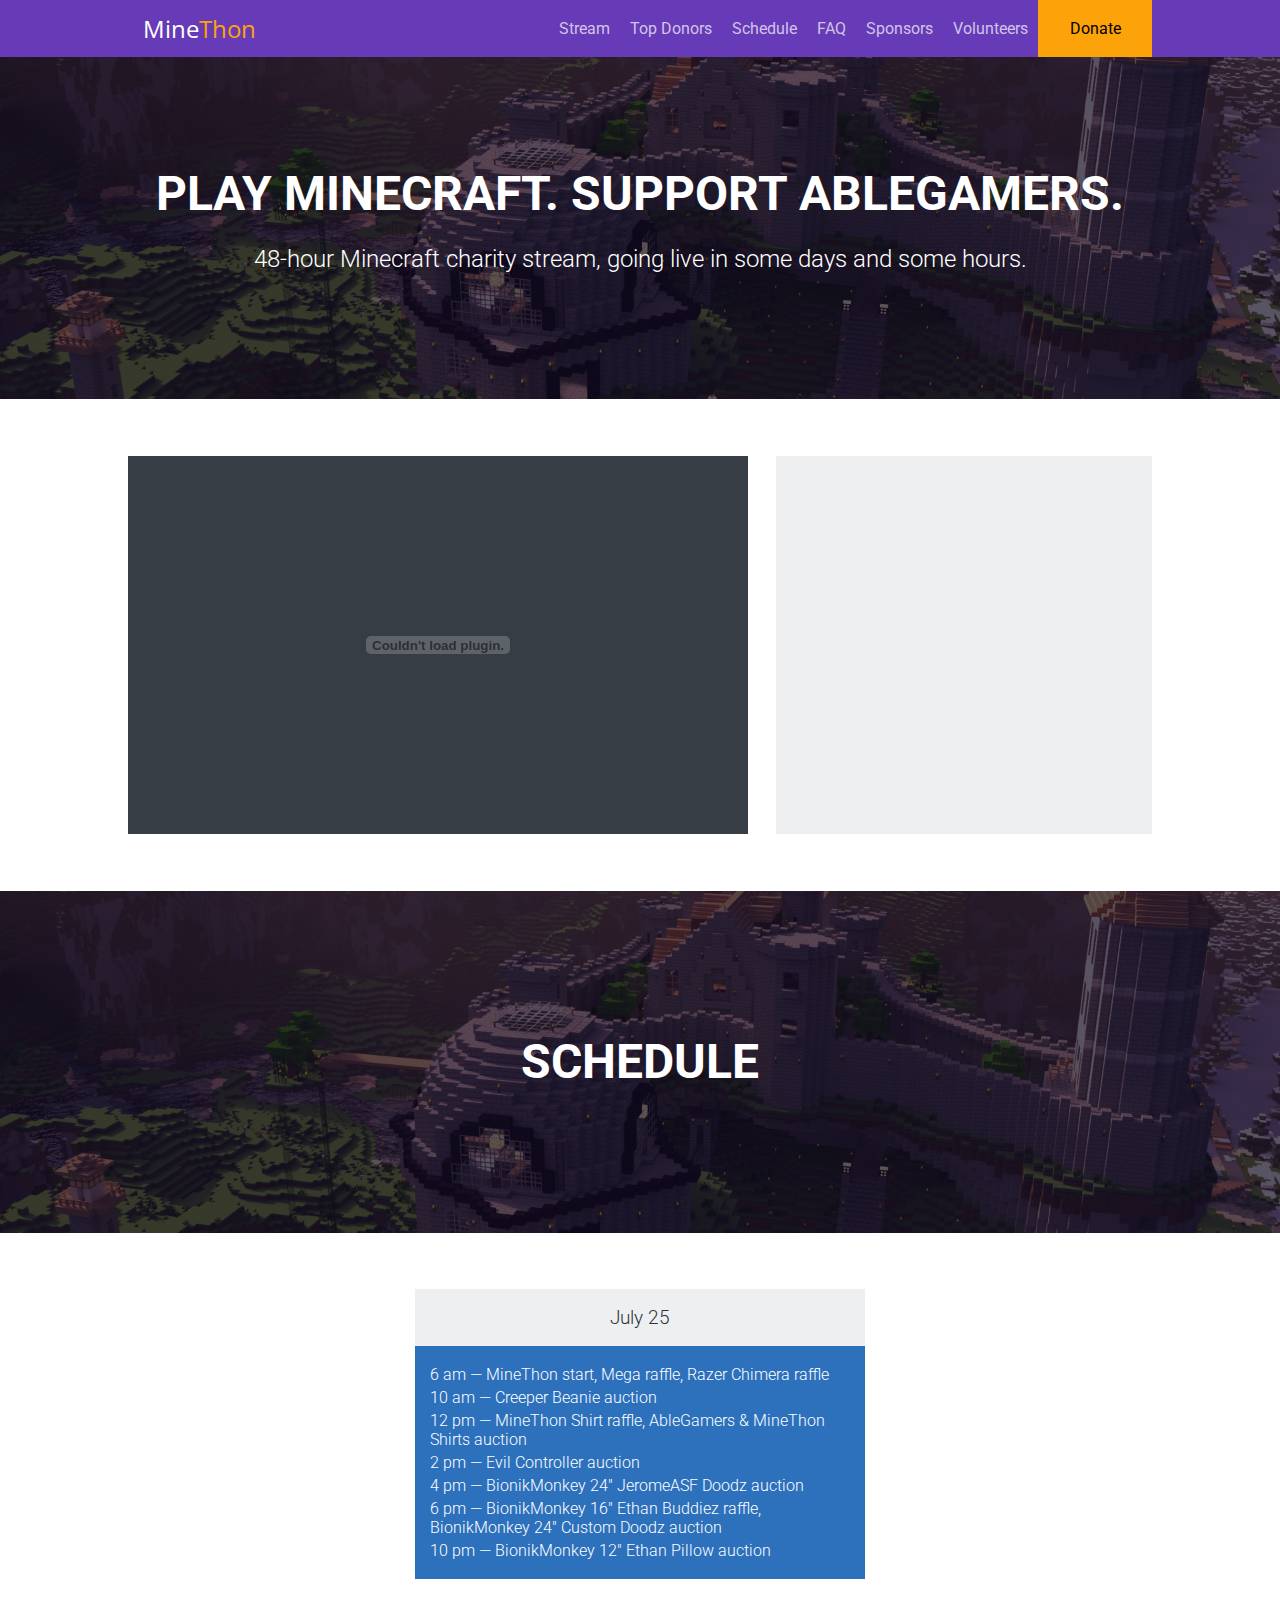
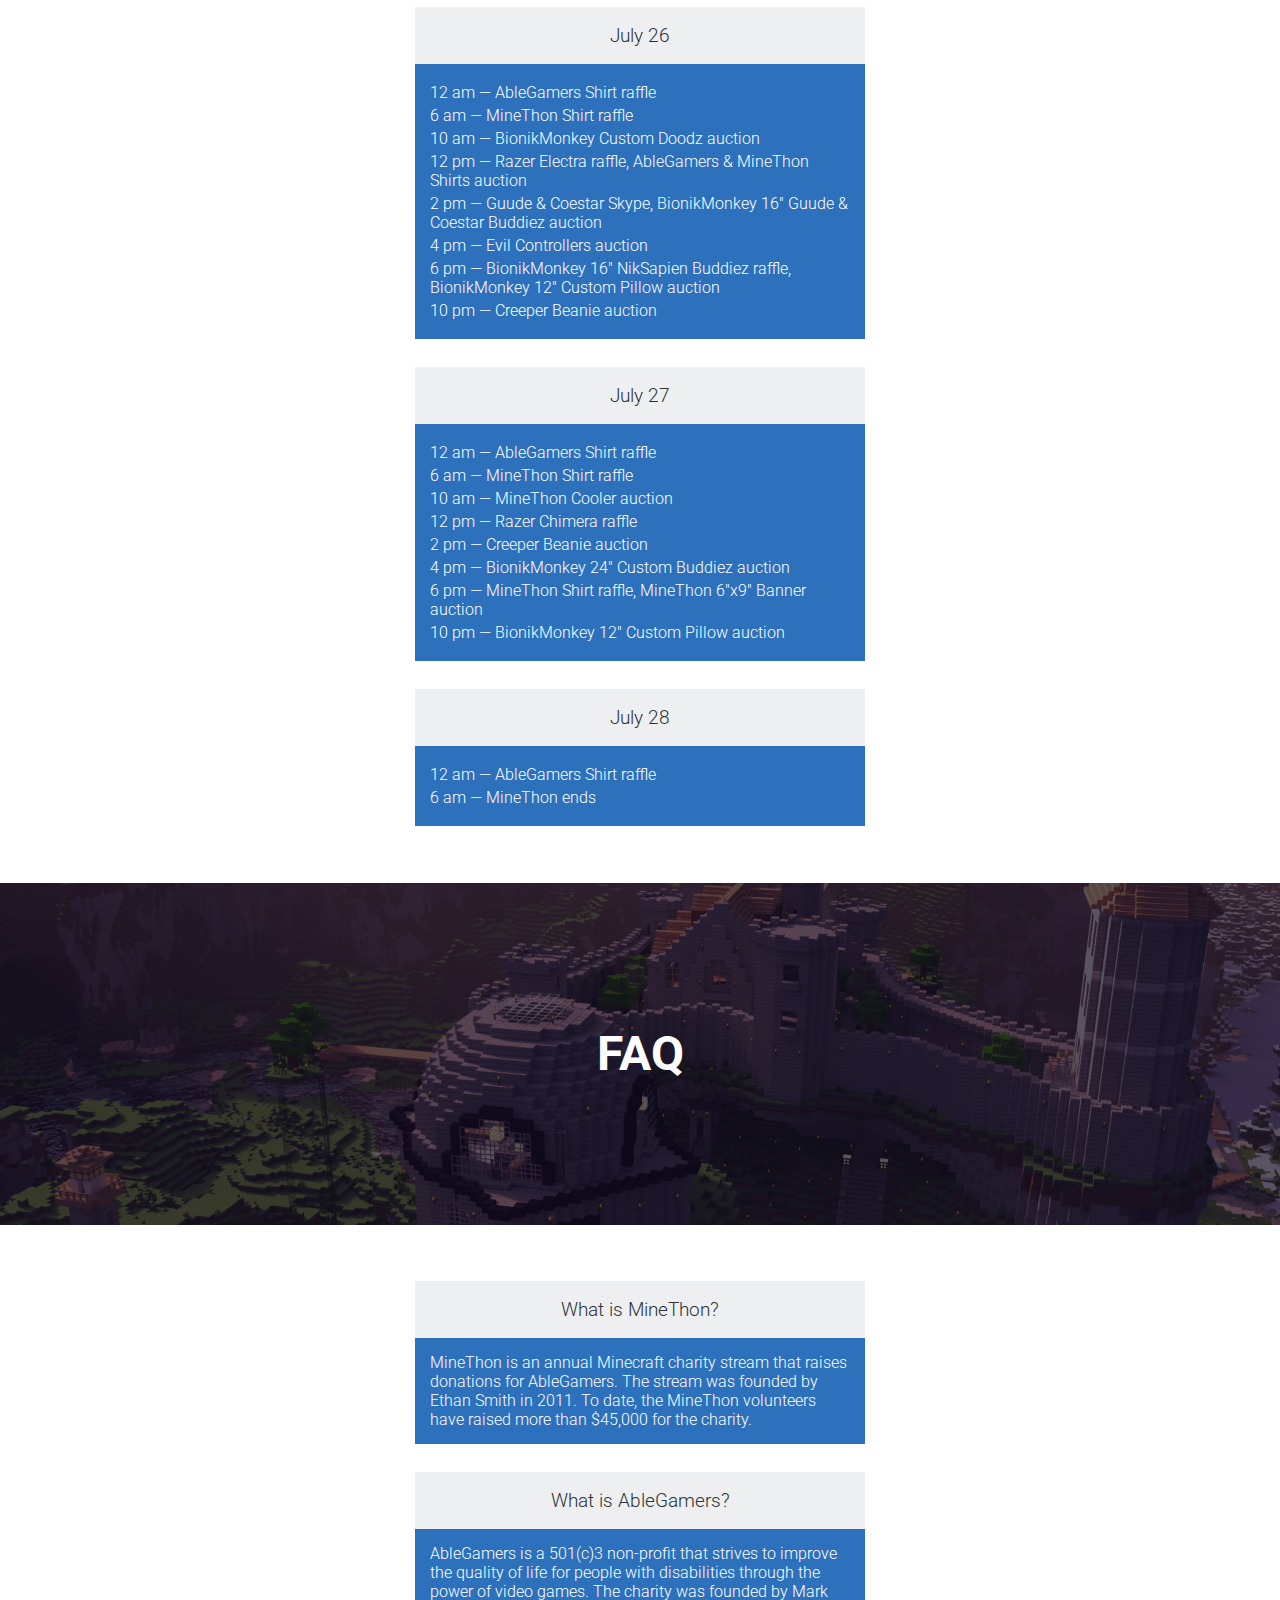
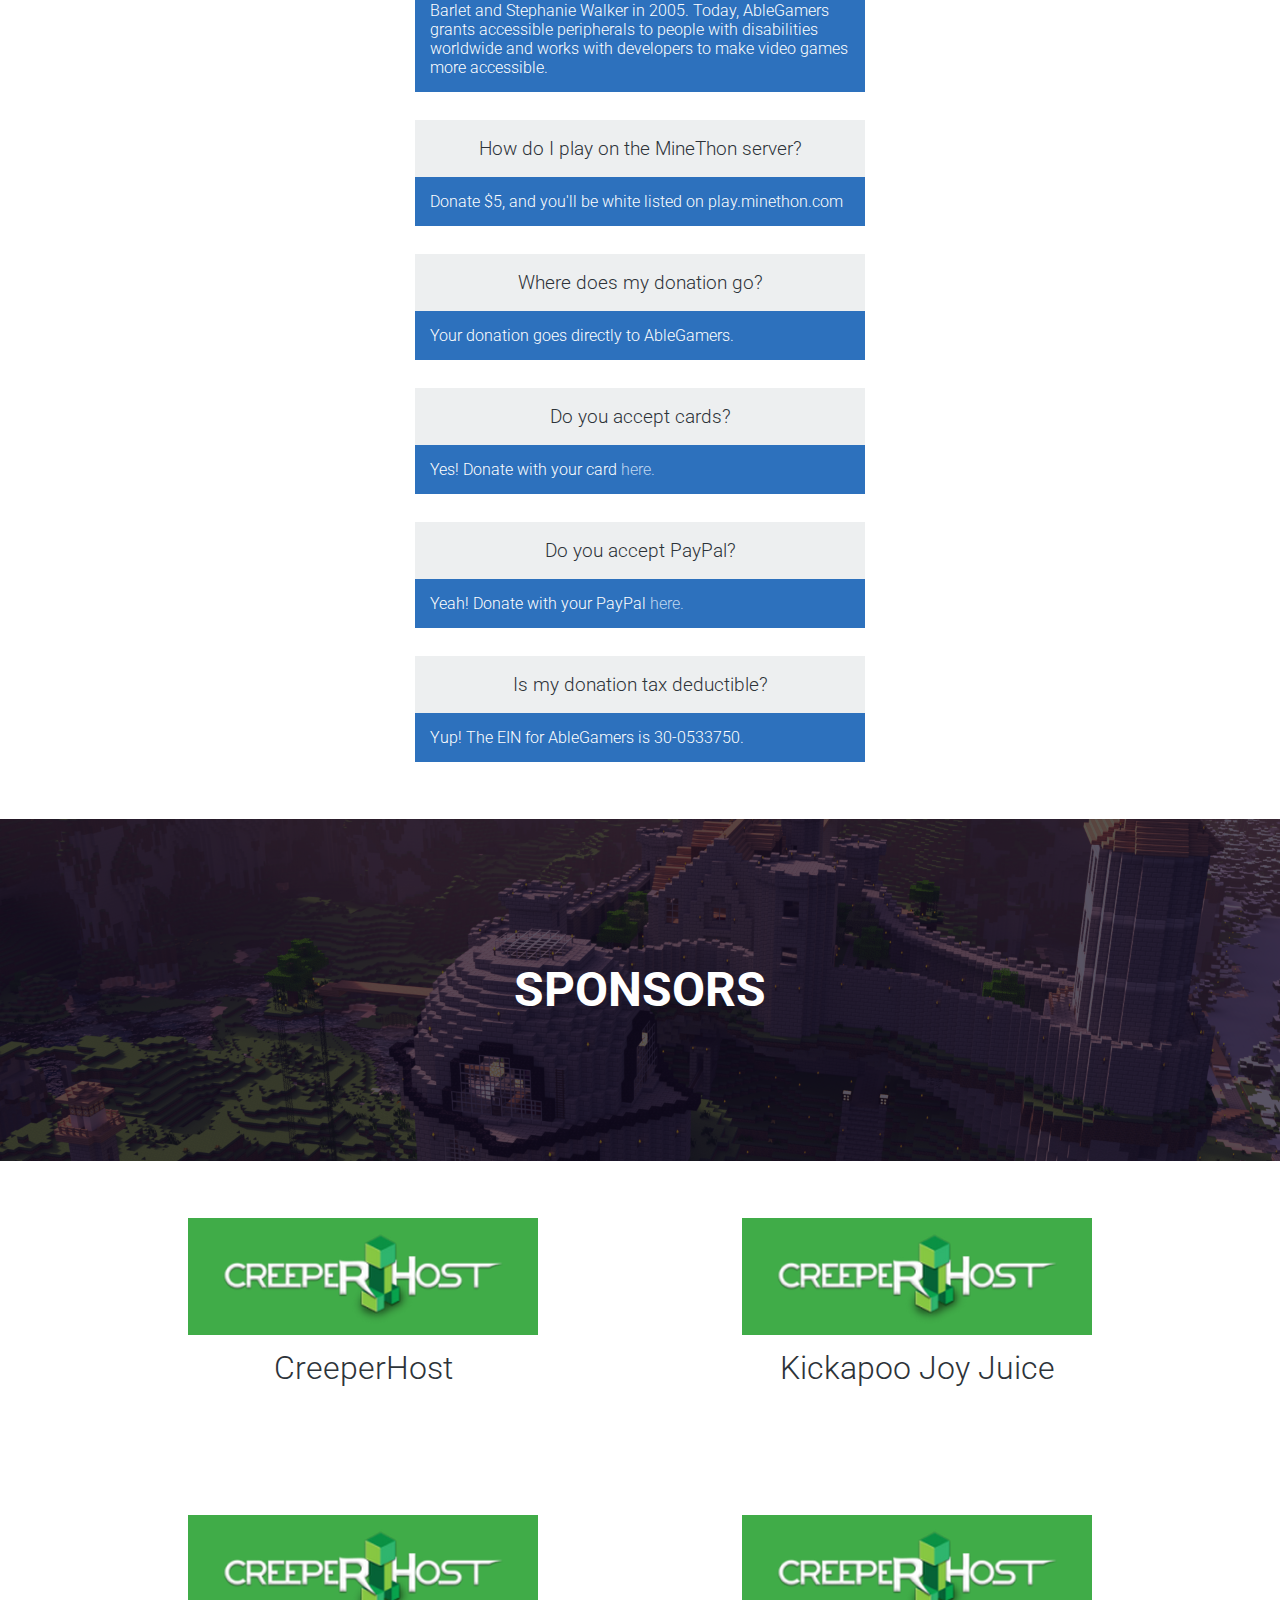
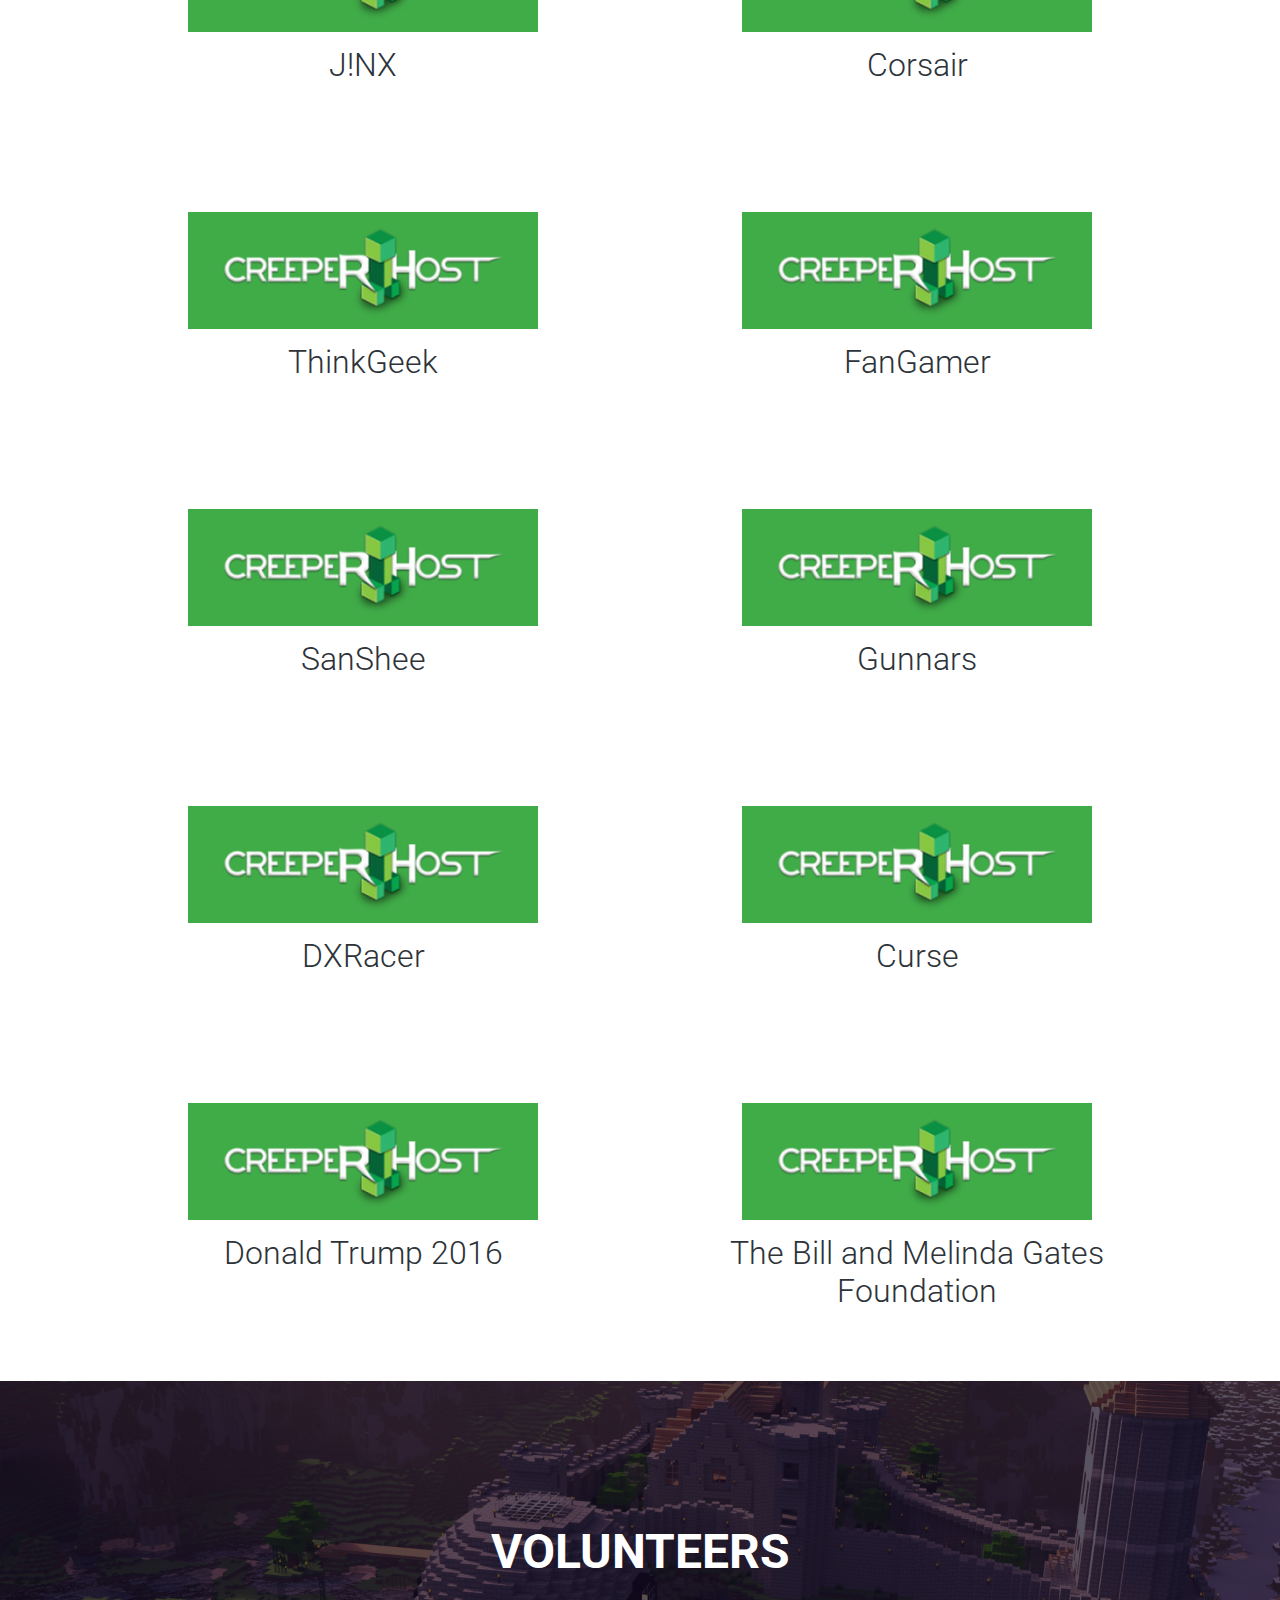
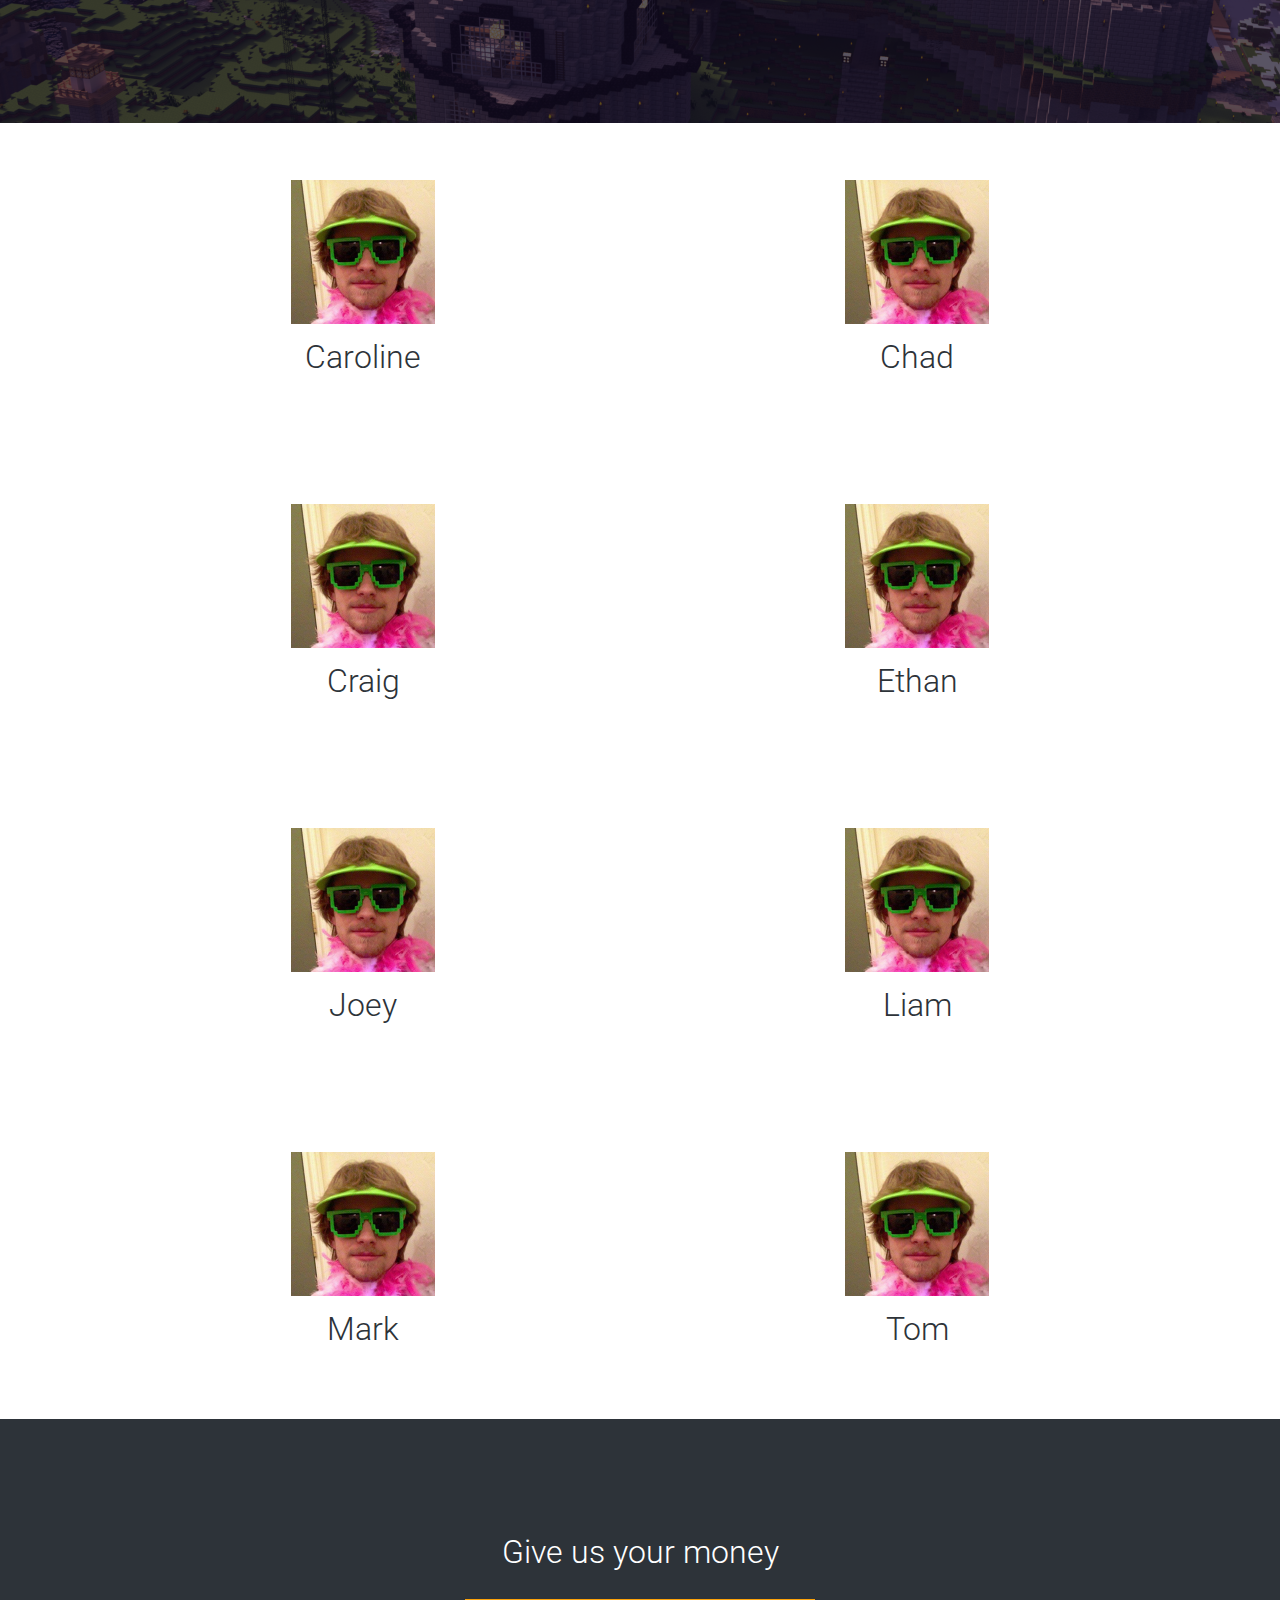
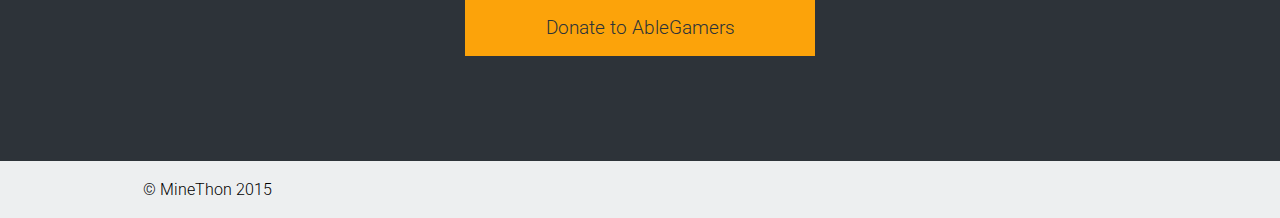
==== main.html @ dd6c42ee "Roboto again" ====
<html>
	<head>
		<title>MineThon 5</title>
		<link rel="stylesheet" href="styles/main.css" title="Main" type="text/css" media="screen" charset="utf-8">
		<link href='http://fonts.googleapis.com/css?family=Open+Sans:300,400,600' rel='stylesheet' type='text/css'>
		<link href='https://fonts.googleapis.com/css?family=Roboto:400,300,700' rel='stylesheet' type='text/css'>
		<script src="scripts/jquery-1.11.1.min.js"></script>
		<script src="scripts/smooth-scroll.min.js"></script>
		<script src="scripts/countdown.min.js"></script>
		<meta name="viewport" content="width = device-width" />
	</head>
	<body>
		<div class="wrapper">
			
			<div id="navbar-container" class="outwrap">
				<div id="navbar" class="content">
					<div class="left"><p id="title">Mine<span style="color: #fca30a">Thon</span></p></div>
					
					<div class="right">
						<a href="http://www.imraising.com/minethon" target="_blank"><div class="menu-item" id="menu-donate"><p class="centered">Donate</p></div></a>
					</div>

					<a data-scroll href="#go-volunteers"><div class="right menu-item"><p class="centered">Volunteers</p></div></a>
					<a data-scroll href="#go-sponsors"><div class="right menu-item"><p class="centered">Sponsors</p></div></a>
					<a data-scroll href="#go-faq"><div class="right menu-item"><p class="centered">FAQ</p></div></a>
					<a data-scroll href="#go-schedule"><div class="right menu-item"><p class="centered">Schedule</p></div></a>
					<a data-scroll href="#go-donors"><div class="right menu-item"><p class="centered">Top Donors</p></div></a>
					<a data-scroll href="#go-stream"><div class="right menu-item"><p class="centered">Stream</p></div></a>
					
				</div>
			</div>
			
			<a id="go-stream"></a>
			<div class="header-container outwrap" style="padding-top: 57px">
				<div class="header double">
					<h1>PLAY MINECRAFT. SUPPORT ABLEGAMERS.</h1>
					<h2>48-hour Minecraft charity stream, going live in <span id="countdown-span">some days and some hours</span>.</h2>
				</div>
			</div>

			<div id="stream-container" class="outwrap">
				<div id="stream">
					<div id="stream-video">
						<object type="application/x-shockwave-flash" height="378" width="620" id="live_embed_player_flash" data="http://www.twitch.tv/widgets/live_embed_player.swf?channel=minethon" bgcolor="#000000"><param name="allowFullScreen" value="true" /><param name="allowScriptAccess" value="always" /><param name="allowNetworking" value="all" /><param name="movie" value="http://www.twitch.tv/widgets/live_embed_player.swf" /><param name="flashvars" value="hostname=www.twitch.tv&channel=minethon&auto_play=true&start_volume=25" /></object>
					</div>					
					<div id="stream-chat">
						<iframe frameborder="0" scrolling="no" src="http://twitch.tv/minethon/chat?popout=" height="378" width="376"></iframe>
					</div>

				</div>
			</div>
			
			<!-- <a id="go-donors"></a>
			<div class="header-container outwrap">
				<div class="header">
					<h1>TOP DONORS</h1>
					<h2>Who has donated the most so far?</h2>
				</div>
			</div>
			
			<div id="donors-container" class="outwrap">
				<div id="donors">
					<div id="donors-left">
						<div class="donor">
							<h1 id="d1h">Donor 1</h1>
							<p id="d1p">$10</p>
						</div>
						<div class="donor">
							<h1 id="d2h">Donor 2</h1>
							<p id="d2p">$9</p>
						</div>
						<div class="donor">
							<h1 id="d3h">Donor 3</h1>
							<p id="d3p">$8</p>
						</div>
					</div>
					<div id="donors-right">
						<div class="donor">
							<h1 id="d4h">Donor 4</h1>
							<p id="d4p">$7</p>
						</div>
						<div class="donor">
							<h1 id="d5h">Donor 5</h1>
							<p id="d5p">$6</p>
						</div>
						
						<div class="donor">
							<h1 id="d6h">Donor 6</h1>
							<p id="d6p">$5</p>
						</div>
					</div>

				</div>
			</div> -->

			
			<a id="go-schedule"></a>
			<div class="header-container outwrap">
				<div class="header">
					<h1>SCHEDULE</h1>
				</div>
			</div>
			
			<div id="schedule-container" class="outwrap">
				<div id="schedule">
					<a href="javascript:void(0)"><h1 id="s1h">July 25</h1></a>
					<ul id="s1">
						<li>6 am &mdash; MineThon start, Mega raffle, Razer Chimera raffle</li>
						<li>10 am &mdash; Creeper Beanie auction</li>
						<li>12 pm &mdash; MineThon Shirt raffle, AbleGamers & MineThon Shirts auction</li>
						<li>2 pm &mdash; Evil Controller auction</li>
						<li>4 pm &mdash; BionikMonkey 24" JeromeASF Doodz auction</li>
						<li>6 pm &mdash; BionikMonkey 16" Ethan Buddiez raffle, BionikMonkey 24" Custom Doodz auction</li>
						<li>10 pm &mdash; BionikMonkey 12" Ethan Pillow auction</li>
					</ul>
					</p>
					
					<a href="javascript:void(0)"><h1 id="s2h">July 26</h1></a>
					<ul id="s2">
						<li>12 am &mdash; AbleGamers Shirt raffle</li>
						<li>6 am &mdash; MineThon Shirt raffle</li>
						<li>10 am &mdash; BionikMonkey Custom Doodz auction</li>
						<li>12 pm &mdash; Razer Electra raffle, AbleGamers & MineThon Shirts auction</li>
						<li>2 pm &mdash; Guude & Coestar Skype, BionikMonkey 16" Guude & Coestar Buddiez auction</li>
						<li>4 pm &mdash; Evil Controllers auction</li>
						<li>6 pm &mdash; BionikMonkey 16" NikSapien Buddiez raffle, BionikMonkey 12" Custom Pillow auction</li>
						<li>10 pm &mdash; Creeper Beanie auction</li>
					</ul>
					
					<a href="javascript:void(0)"><h1 id="s3h">July 27</h1></a>
					<ul id="s3">
						<li>12 am &mdash; AbleGamers Shirt raffle</li>
						<li>6 am &mdash; MineThon Shirt raffle</li>
						<li>10 am &mdash; MineThon Cooler auction</li>
						<li>12 pm &mdash; Razer Chimera raffle</li>
						<li>2 pm &mdash; Creeper Beanie auction</li>
						<li>4 pm &mdash; BionikMonkey 24" Custom Buddiez auction</li>
						<li>6 pm &mdash; MineThon Shirt raffle, MineThon 6"x9" Banner auction</li>
						<li>10 pm &mdash; BionikMonkey 12" Custom Pillow auction</li>
					</ul>
					
					<a href="javascript:void(0)"><h1 id="s4h">July 28</h1></a>
					<ul id="s4">
						<li>12 am &mdash; AbleGamers Shirt raffle</li>
						<li>6 am &mdash; MineThon ends</li>
					</ul>
					
				</div>
			</div>
			
			<a id="go-faq"></a>
			<div class="header-container outwrap">
				<div class="header">
					<h1>FAQ</h1>
				</div>
			</div>
			
			<div id="faq-container" class="outwrap">
				<div id="faq">
					<a href="javascript:void(0)"><h1 id="q1h">What is MineThon?</h1></a>
					<p id="q1">MineThon is an annual Minecraft charity stream that raises donations for AbleGamers. The stream was founded by Ethan Smith in 2011. To date, the MineThon volunteers have raised more than $45,000 for the charity.</p>
					
					<a href="javascript:void(0)"><h1 id="q2h">What is AbleGamers?</h1></a>
					<p id="q2">AbleGamers is a 501(c)3 non-profit that strives to improve the quality of life for people with disabilities through the power of video games. The charity was founded by Mark Barlet and Stephanie Walker in 2005. Today, AbleGamers grants accessible peripherals to people with disabilities worldwide and works with developers to make video games more accessible.</p>
					
					<a href="javascript:void(0)"><h1 id="q3h">How do I play on the MineThon server?</h1></a>
					<p id="q3">Donate $5, and you'll be white listed on play.minethon.com</p>
					
					<a href="javascript:void(0)"><h1 id="q4h">Where does my donation go?</h1></a>
					<p id="q4">Your donation goes directly to AbleGamers.</p>
					
					<a href="javascript:void(0)"><h1 id="q5h">Do you accept cards?</h1></a>
					<p id="q5">Yes! Donate with your card <a href="http://www.imraising.com/minethon" target="_blank">here.</a></p>
					
					<a href="javascript:void(0)"><h1 id="q6h">Do you accept PayPal?</h1></a>
					<p id="q6">Yeah! Donate with your PayPal <a href="http://www.imraising.com/minethon" target="_blank">here.</a></p>
					
					<a href="javascript:void(0)"><h1 id="q7h">Is my donation tax deductible?</h1></a>
					<p id="q7">Yup! The EIN for AbleGamers is 30-0533750.</p>
				</div>
			</div>
			
			<a id="go-sponsors"></a>
			<div class="header-container outwrap">
				<div class="header">
					<h1>SPONSORS</h1>
				</div>
			</div>
			
			<div id="sponsors-container" class="outwrap">
				<div id="sponsors">
					<div id="sponsors-left">
						<div class="sponsor">
							<a href="http://creeperhost.net/" target="_blank"><img src="images/creeperhost.png" /></a>
							<h1>CreeperHost</h1>
							<!-- <p>Fast, customizable Minecraft servers</p> -->
						</div>
						<div class="sponsor">
							<a href="http://www.tailoredsystems.co.uk/" target="_blank"><img src="images/creeperhost.png" /></a>
							<h1>J!NX</h1>
						</div>
						<div class="sponsor">
							<a href="http://www.razerzone.com" target="_blank"><img src="images/creeperhost.png" /></a>
							<h1>ThinkGeek</h1>
						</div>
						<div class="sponsor">
							<a href="http://www.razerzone.com" target="_blank"><img src="images/creeperhost.png" /></a>
							<h1>SanShee</h1>
						</div>
						<div class="sponsor">
							<a href="http://www.razerzone.com" target="_blank"><img src="images/creeperhost.png" /></a>
							<h1>DXRacer</h1>
						</div>
						<div class="sponsor">
							<a href="http://www.razerzone.com" target="_blank"><img src="images/creeperhost.png" /></a>
							<h1>Donald Trump 2016</h1>
						</div>
					</div>
					<div id="sponsors-right">
						<div class="sponsor">
							<a href="http://bionikmonkey.com/" target="_blank"><img src="images/creeperhost.png" /></a>
							<h1>Kickapoo Joy Juice</h1>
						</div>
						<div class="sponsor">
							<a href="http://www.thegeorgecentre.com/" target="_blank"><img src="images/creeperhost.png" /></a>
							<h1>Corsair</h1>
						</div>
						<div class="sponsor">
							<a href="http://www.evilcontrollers.com" target="_blank"><img src="images/creeperhost.png" /></a>
							<h1>FanGamer</h1>
						</div>
						<div class="sponsor">
							<a href="http://www.evilcontrollers.com" target="_blank"><img src="images/creeperhost.png" /></a>
							<h1>Gunnars</h1>
						</div>
						<div class="sponsor">
							<a href="http://www.evilcontrollers.com" target="_blank"><img src="images/creeperhost.png" /></a>
							<h1>Curse</h1>
						</div>
						<div class="sponsor">
							<a href="http://www.evilcontrollers.com" target="_blank"><img src="images/creeperhost.png" /></a>
							<h1>The Bill and Melinda Gates Foundation</h1>
						</div>
					</div>

				</div>
			</div>

			
			<a id="go-volunteers"></a>
			<div class="header-container outwrap">
				<div class="header">
					<h1>VOLUNTEERS</h1>
				</div>
			</div>
			
			<div id="volunteers-container" class="outwrap">
				<div id="volunteers">
					<div id="volunteers-left">
						<div class="volunteer">
							<img src="images/evan.png" />
							<h1>Caroline</h1>
						</div>
						<div class="volunteer">
							<img src="images/evan.png" />
							<h1>Craig</h1>
						</div>
						<div class="volunteer">
							<img src="images/evan.png" />
							<h1>Joey</h1>
						</div>
						
						<div class="volunteer">
							<img src="images/evan.png" />
							<h1>Mark</h1>
						</div>
					</div>
					<div id="volunteers-right">
						<div class="volunteer">
							<img src="images/evan.png" />
							<h1>Chad</h1>
						</div>
						<div class="volunteer">
							<img src="images/evan.png">
							<h1>Ethan</h1>
						</div>
						<div class="volunteer">
							<img src="images/evan.png" />
							<h1>Liam</h1>
						</div>
						<div class="volunteer">
							<img src="images/evan.png" />
							<h1>Tom</h1>
						</div>
					</div>
				</div>
			</div>
			
			<div id="donate-container" class="outwrap">
				<div id="donate">
					<h1>Give us your money</h1>
					<h2><a href="http://www.imraising.com/minethon" target="_blank">Donate to AbleGamers</a></h2>
				</div>
			</div>
			<!-- Needed to push the footer to the bottom of the window -->
			<div class="push"></div>
		</div>
		<div id="footer-container" class="outwrap">
			<div id="footer" class="content">
				<div class="left">
					<p>&copy; MineThon 2015</p>
				</div>
				<div class="right">
				</div>
			</div>
		</div>
		<script src="scripts/topdonors.js"></script>
		<script>
		$(document).ready(function() {
			// Set up collapsing FAQ questions
			$('#q1h').click(function() {
				$('#q1').slideToggle();
			});
			
			$('#q2h').click(function() {
				$('#q2').slideToggle();
			});
			
			$('#q3h').click(function() {
				$('#q3').slideToggle();
			});
			
			$('#q4h').click(function() {
				$('#q4').slideToggle();
			});
			
			$('#q5h').click(function() {
				$('#q5').slideToggle();
			});
			
			$('#q6h').click(function() {
				$('#q6').slideToggle();
			});
			
			$('#q7h').click(function() {
				$('#q7').slideToggle();
			});
			
			// Set up menu hover actions
			$("#menu-more").hover(
				function() {
					$('.menu-more-items').show();
				}, 
				function() {
					$('.menu-more-items').hide();
				}
			);
			
			$("#menu-more").click(function() {
				$('.menu-more-items').toggle();
			}) 
			
			// Set up schedule accordion
			$('#s1h').click(function() {
				$('#s1').slideToggle();
			})
			
			$('#s2h').click(function() {
				$('#s2').slideToggle();
			})
			
			$('#s3h').click(function() {
				$('#s3').slideToggle();
			})
			
			$('#s4h').click(function() {
				$('#s4').slideToggle();
			})
		});
		
		// Initialize smooth scrolling library
		smoothScroll.init({easing: 'easeInOutCubic', offset: 57});
		
		// Start the top donor cycle
		//ajaxVersion();
		
		// Countdown script
		function update(countdownSpan, targetDate) {
				var cd = countdown(null, targetDate, countdown.DAYS | countdown.HOURS);
				var countdownString = "";
				if (cd.value > 0) {						// Minethon starts in the future
					if (cd.days == 1) {
						countdownString += cd.days.toString() + " day";
					}
					else if (cd.days > 1) {
						countdownString += cd.days.toString() + " days";
					}
					
					if (cd.days > 0 && cd.hours > 0) {
						countdownString += " and ";
					}
					
					if (cd.hours == 1) {
						countdownString += cd.hours.toString() + " hour";	
					}
					
					else if (cd.hours > 1) {
						countdownString += cd.hours.toString() + " hours";
					}
					
					countdownSpan.innerHTML = countdownString;
				}
				
				else if (cd.value > -172800000) {		// Minethon is currently happening
					countdownText = document.getElementById("countdown").innerHTML = "Minethon is happening now!";
				}
				
				else {									// Minethon is over
					countdownText = document.getElementById("countdown").innerHTML = "Minethon is over!";
				}
				
			}
			var countdownSpan = document.getElementById("countdown-span");
			targetDate = new Date(1442077200000); // September 12, 2015;
 
			update(countdownSpan, targetDate);
			setInterval(function(){
				update(countdownSpan, targetDate);
  			}, 1000);

				
		</script>
	</body>
</html>
---- styles/main.css ----
* {
	margin: 0;
}
html, body {
	height: 100%;
}
.wrapper {
	min-height: 100%;
	height: auto !important;
	height: 100%;
	margin: 0 auto -57px; /* the bottom margin is the negative value of the footer's height */
}

.outwrap {
	min-width: 640px !important;
	width: 100%;
}

.content {
	max-width: 1024px;
	min-width: 640px;
	margin: auto;
}

a {
	text-decoration: none;
	color: #2d71bd;
}

ul, li {
	margin: 0;
	padding: 0;
	list-style: none;
}

/* GENERAL USE */
.left {
	
	position: relative;
	float: left;
}

.right {
	
	position: relative;
	float: right;
}

/* TITLEBAR/NAVBAR ITEMS*/
#navbar-container {
	background-color: #673ab7;
	position: fixed;
	z-index: 10 !important;
	height: 57px;
}

#navbar {
	height: 57px;
	line-height: 57px;
	font-family: "Roboto", Helvetica, Arial, sans-serif;
	font-weight: 400;
	color: white;
	overflow: none;
	
	/* prevents safari from lightening the font when jquery wants to animate an element */
	-webkit-font-smoothing: subpixel-antialiased;
}

#title {
	font-size: 1.5em;
	margin-left: 15px;
	font-family: "Open Sans", Helvetica, Arial, sans-serif;
}

.menu-item {
	/* width: 114px; */
	/*background-color: #3f474f; */
	color: #d1c4e9;
}

.menu-item:hover {
	color: white;
}

.centered {
	/*width: 114px;*/
	padding-left: 10px;
	padding-right: 10px;
	text-align:center;
	font-size: 1em;
}

#menu-more {
	background-color: #363d44;

}

.menu-more-items {
	text-align: center;
	display: inline;
}

.menu-more-items li:hover {
	background-color: #3f474f;
}

.menu-more-items a {
	color: white;
}

#menu-share {
	background-color: #3f474f;

}

#menu-donate {
	background-color: #fca30a;
	color: black;
	width: 114px;

}

#menu-donate a {
	color: black;
}

/* HEADER ITEMS */
.header-container {
	background-color: #2d71bd;
	background: url(../images/Lobby.jpg) no-repeat center center; 
	-webkit-background-size: cover;
	-moz-background-size: cover;
	-o-background-size: cover;
	background-size: cover;
}

.header {
	height: 342px;
	font-family: "Roboto", Helvetica, Arial, sans-serif;
	color: white;
	background-color: rgba(19, 11, 34, 0.7);
}

.header h1 {
	position: relative;
	top: 50%;
	transform: translateY(-50%);
	margin-left: auto;
	margin-right: auto;
	
	text-align: center;
	max-width: 1024px;
	min-width: 640px;
	
	font-size: 48px;
	line-height: 48px;
	font-weight: bold;
}

.double h1 {
	position: relative;
	top: 40%;
	transform: translateY(-50%);
	margin-left: auto;
	margin-right: auto;
	
	text-align: center;
	max-width: 1024px;
	min-width: 640px;
	
	font-size: 48px;
	line-height: 48px;
	font-weight: bold;
}

.header h2 {
	position: relative;
	top: 45%;
	transform: translateY(-50%);
	margin-left: auto;
	margin-right: auto;
	
	text-align: center;
	max-width: 1024px;
	min-width: 640px;

	font-size: 24px;
	font-weight: 300;
	
}

/* STREAM ITEMS */
#stream-container {
	background-color: white;
}

#stream {
	height: 378px;
	padding-top: 57px;
	padding-bottom: 57px;
	max-width: 1024px;
	margin: 0 auto;
	display: table;
}

#stream-video {
	background-color: #363d44;
	width: 620px;
	height: 378px;
	margin-bottom: 28px;
	display: table;
}

#stream-chat {
	background-color: #edeff0;
	width: 376px;
	height: 378px;
	margin: 0 auto;
	display: table;
}

iframe {
	margin: 0px;
	-webkit-backface-visibility: hidden;
	-moz-backface-visibility: hidden;
	-ms-backface-visibility: hidden;
}

/* So it expands on larger screens/modern browsers */
@media screen and (min-width: 1024px) {
	#stream {
		min-width: 640px;
	}

	#stream-video {
		position: relative;
		float: left;
		margin-right: 28px;
		margin-bottom: 0px;
	}
	
	#stream-chat {
		position: relative;
		float: right;
	}
}

/* TOP DONOR ITEMS */
#donors-container {
	background-color: white;
}

#donors {
	max-width: 1024px;
	padding-bottom: 0px;
	
	display: table;
	margin: 0 auto;
}

@media screen and (min-width: 1024px) {
	#donors-left {
		position: relative;
		float: left;
		margin-right: 57px;
		padding-bottom: 0px;
	}
	
	#donors-right {
		position: relative;
		float: right;
	}
}

.donor {
	width: 470px;
	height: 57px;
	margin-top: 28px;
	padding-top: 10px;
	margin-bottom: 28px;
	padding-bottom: 10px;
	
	display:table;
	
	font-family: "Roboto", Helvetica, Arial, sans-serif;
	background-color: #edeff0;
}

.donor img {
	width: 350;
	height: 117;
	
	display: table;
	margin: 0 auto;
	margin-bottom: 14px;

}

.donor h1 {
	text-align: center;
	font-size: 1.8em;
	font-weight: 300;
	margin-bottom: 14px;
	color: #2d3339;
}

.donor p {
	text-align: center;
	font-size: 1.2em;
	font-weight: 300;
	color: grey;
}


/* SCHEDULE ITEMS */
#schedule {
	width: 450px;
	
	
	display: table;
	margin: 57px auto;
	margin-top: 28px;
	text-align: center;
}

#schedule h1 {
	font-family: "Roboto", Helvetica, Arial, sans-serif;
	font-size: 1.2em;
	font-weight: 300;
	background-color: #edeff0;
	
	height: 57px;
	line-height: 57px;
	margin-top : 28px;
	
}

#schedule ul {
	font-family: "Roboto", Helvetica, Arial, sans-serif;
	font-size: 1em;
	font-weight: 300;
	background-color: #2d71bd;
	color: white;
	text-align: left;
	
	padding: 15px;
	
	/* display: none; */
	
}

#schedule a {
	color: #2d3339;
}

#schedule li {
	margin-top: 4px;
	margin-bottom: 4px;
}

/* FAQ ITEMS */
#faq-container {
	background-color: white;
}

#faq {
	width: 450px;
	
	
	display: table;
	margin: 57px auto;
	margin-top: 28px;
	text-align: center;
}

#faq h1 {
	font-family: "Roboto", Helvetica, Arial, sans-serif;
	font-size: 1.2em;
	font-weight: 300;
	background-color: #edeff0;
	
	height: 57px;
	line-height: 57px;
	margin-top : 28px;
	
}

#faq p {
	font-family: "Roboto", Helvetica, Arial, sans-serif;
	font-size: 1em;
	font-weight: 300;
	background-color: #2d71bd;
	color: white;
	text-align: left;
	
	padding: 15px;
	
	/* display: none; */
	
}

#faq a {
	color: #2d3339;
}

#faq p a {
	color: #bfd6f0;
}

/* SPONSOR ITEMS*/
#sponsors-container {
	background-color: white;
}

#sponsors {
	max-width: 1024px;
	padding-bottom: 0px;
	
	display: table;
	margin: 0 auto;
}

@media screen and (min-width: 1024px) {
	#sponsors-left {
		position: relative;
		float: left;
		margin-right: 84px;
		padding-bottom: 0px;
	}
	
	#sponsors-right {
		position: relative;
		float: right;
	}
}

.sponsor {
	width: 470px;
	padding-top: 57px;
	padding-bottom: 57px;
	
	display:table;
	
	font-family: "Roboto", Helvetica, Arial, sans-serif;
}

.sponsor img {
	width: 350;
	height: 117;
	
	display: table;
	margin: 0 auto;
	margin-bottom: 14px;

}

.sponsor h1 {
	text-align: center;
	font-size: 2em;
	font-weight: 300;
	margin-bottom: 14px;
	color: #2d3339;
}

.sponsor p {
	text-align: center;
	font-size: 1em;
	font-weight: 300;
	color: grey;
}

/* VOLUNTEER ITEMS */
#volunteers-container {
	background-color: white;
}

#volunteers {
	max-width: 1024px;
	padding-bottom: 0px;
	
	display: table;
	margin: 0 auto;
}

@media screen and (min-width: 1024px) {
	#volunteers-left {
		position: relative;
		float: left;
		margin-right: 84px;
		padding-bottom: 0px;
	}
	
	#volunteers-right {
		position: relative;
		float: right;
	}
}


.volunteer {
	width: 470px;
	padding-top: 57px;
	padding-bottom: 57px;
	
	display:table;
	
	font-family: "Roboto", Helvetica, Arial, sans-serif;
}

.volunteer img {
	width: 144px;
	
	display: table;
	margin: 0 auto;
	margin-bottom: 14px;
}

.volunteer h1 {
	text-align: center;
	font-size: 2em;
	font-weight: 300;
	margin-bottom: 14px;
	color: #2d3339;
	
}
.volunteer p {
	text-align: center;
	font-size: 1em;
	font-weight: 300;
	color: grey;
}



/* DONATE ITEMS */
#donate-container {
	background-color: #2d3339;
}

#donate {
	height: 342px;
	font-family: "Roboto", Helvetica, Arial, sans-serif;
	color: white;
}

#donate h1 {
	text-align: center;
	max-width: 1024px;
	min-width: 640px;
	margin-left: auto;
	margin-right: auto;
	
	padding-top: 114px;
	font-size: 2.0em;
	font-weight: 300;
}

#donate h2 {
	text-align: center;
	width: 350px;
	height: 57px;
	line-height: 57px;
	margin: 0 auto;

	margin-top: 28px;
	font-size: 1.2em;
	font-weight: 300;
	background-color: #fca30a;
}

#donate a {
	text-align: center;
	color: #2d3339;
	width: 350px;
	display: block;
}

/* FOOTER ITEMS */
#footer, .push {
	height: 57px; /* .push must be the same height as #footer */
}

#footer-container {
	background-color: #edeff0;
}

#footer {
	line-height: 57px;
	font-family: "Roboto", Helvetica, Arial, sans-serif;
	font-weight: 300;
	font-size: 1em;
}

#footer .left {
	margin-left: 15px;
}

#footer .right {
	margin-right: 15px;
}
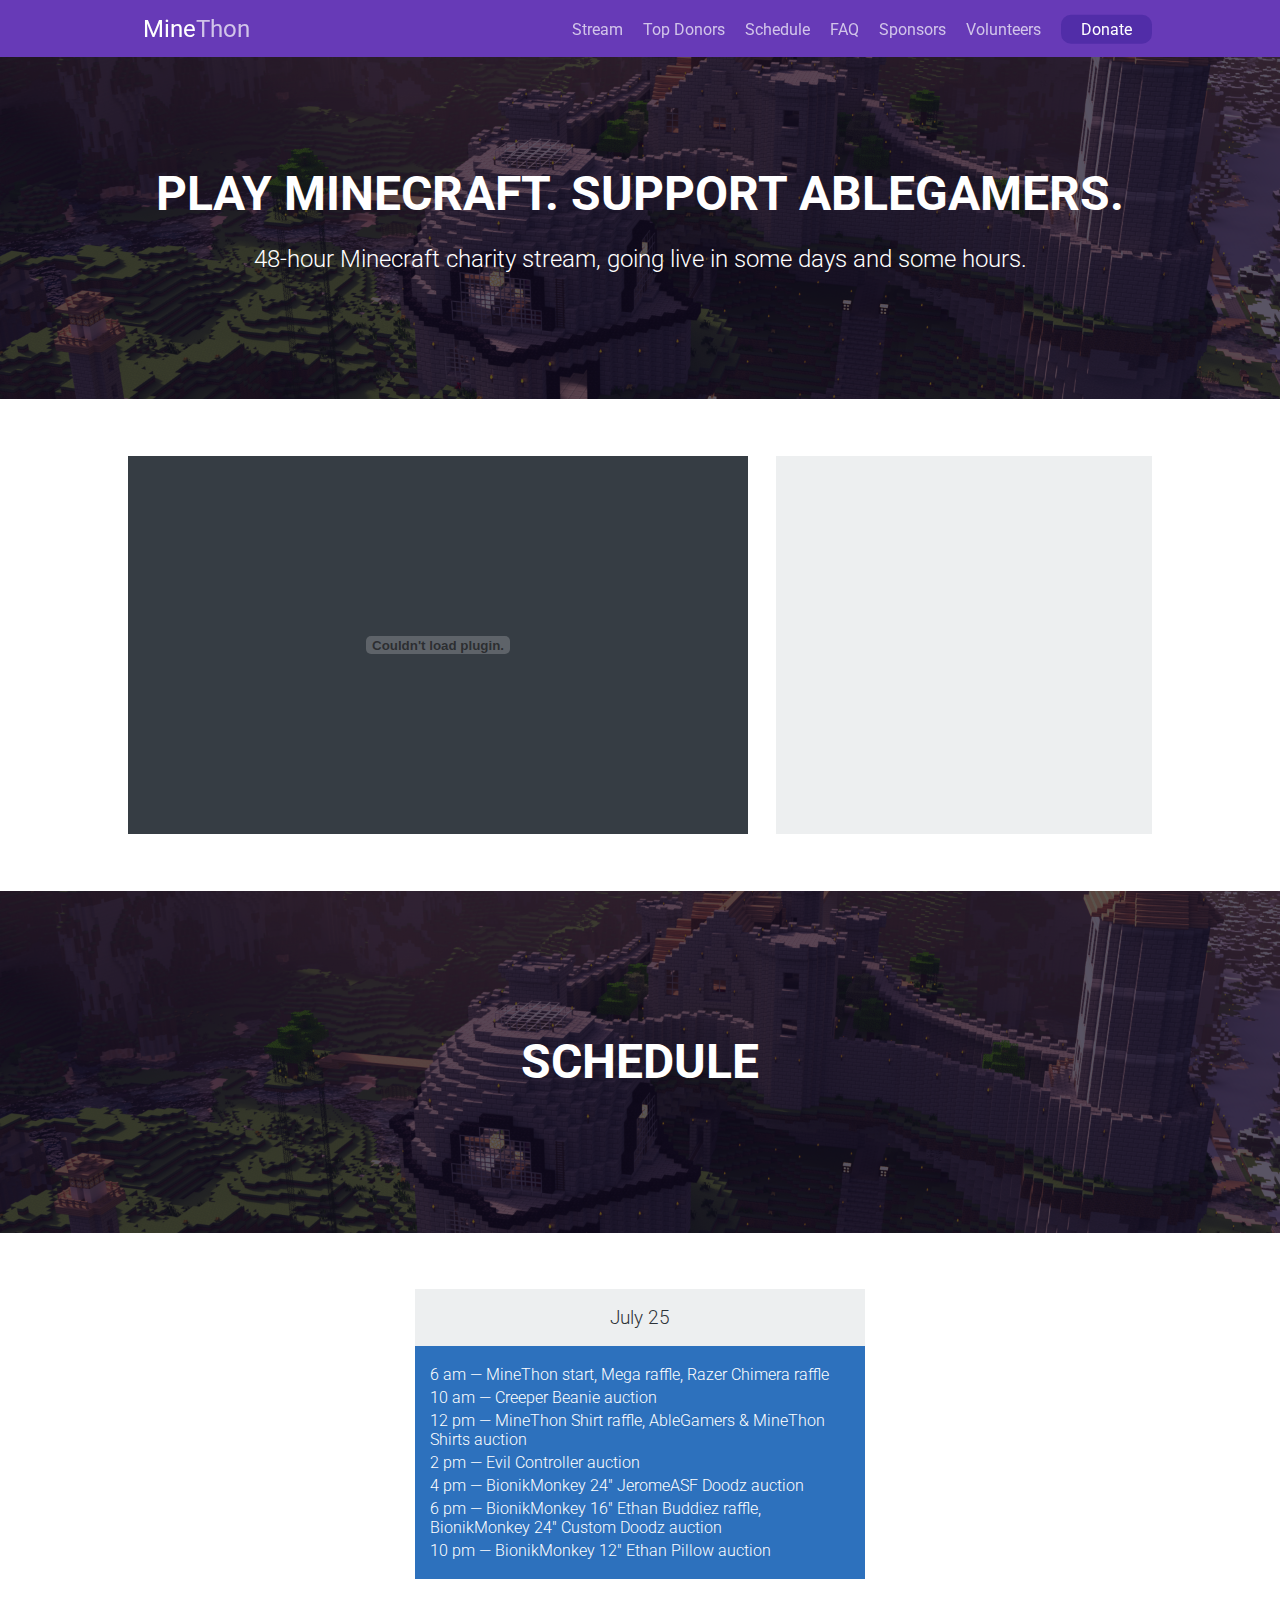
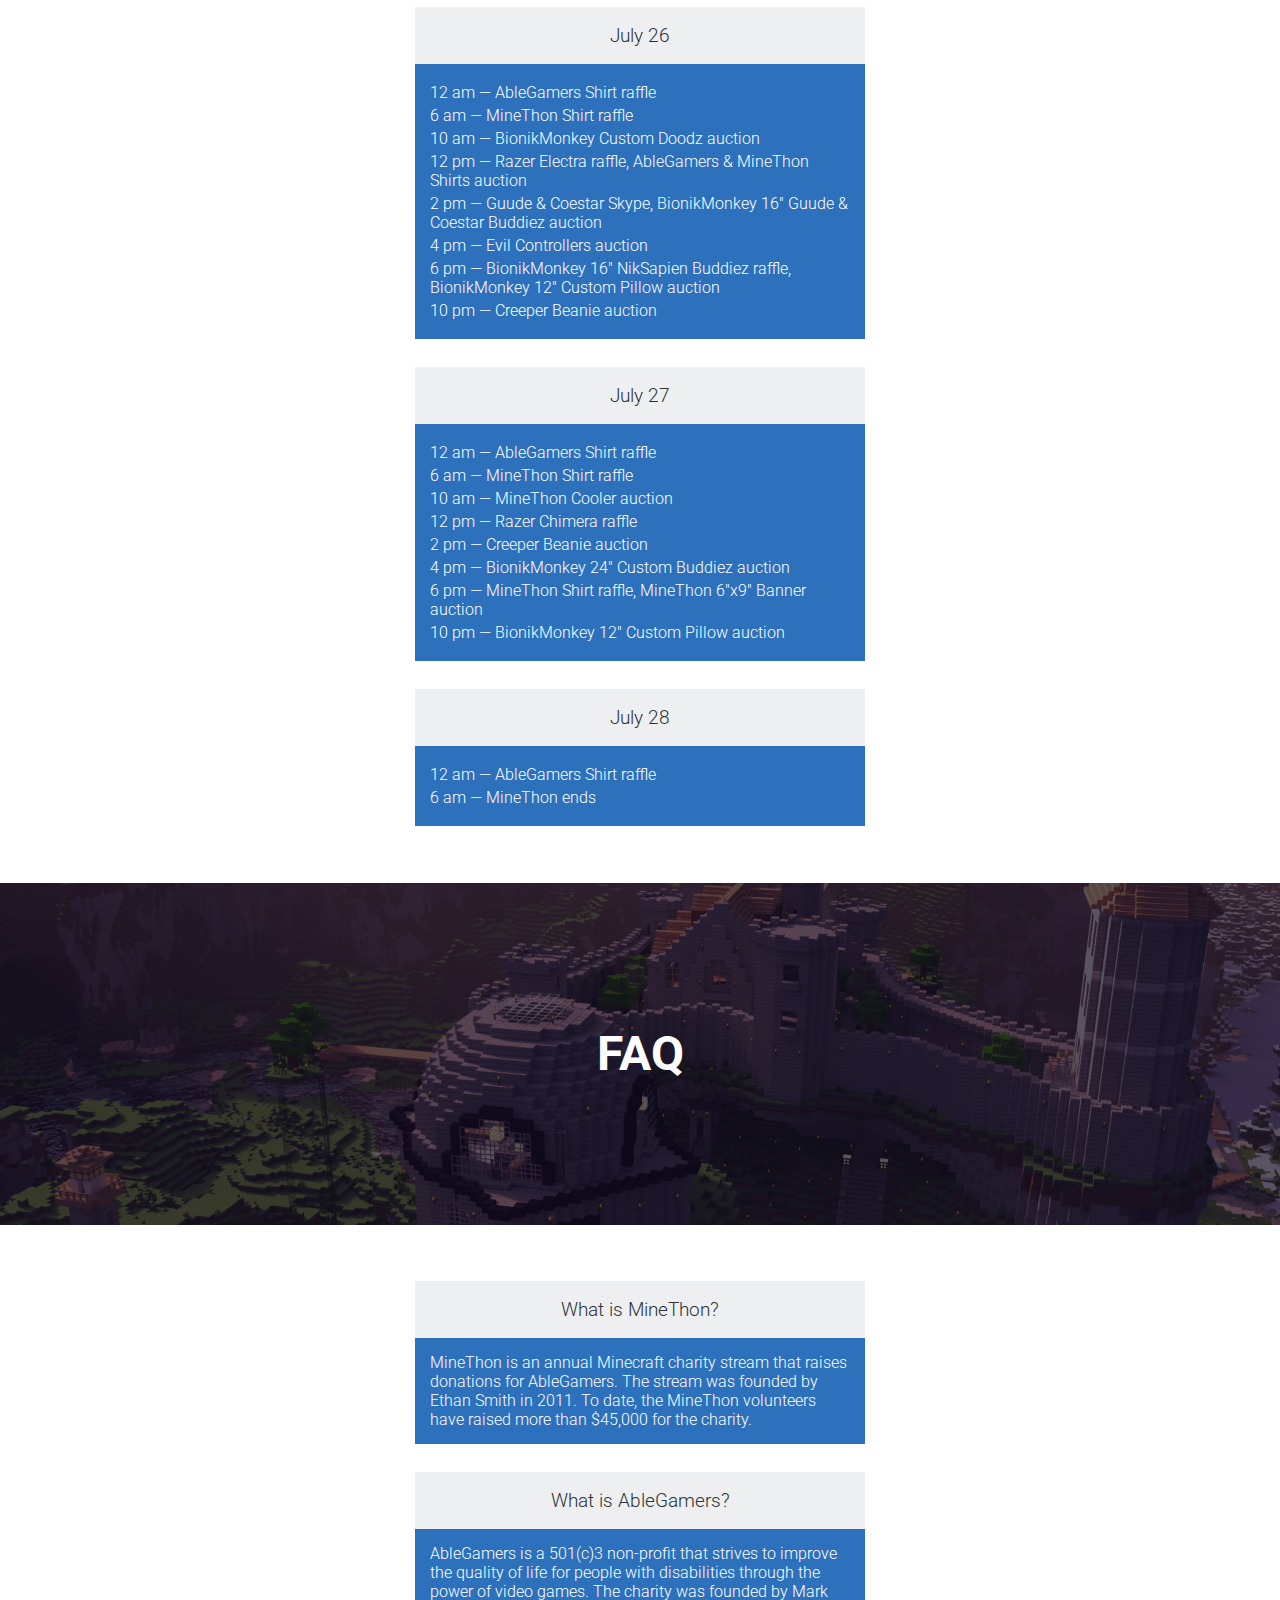
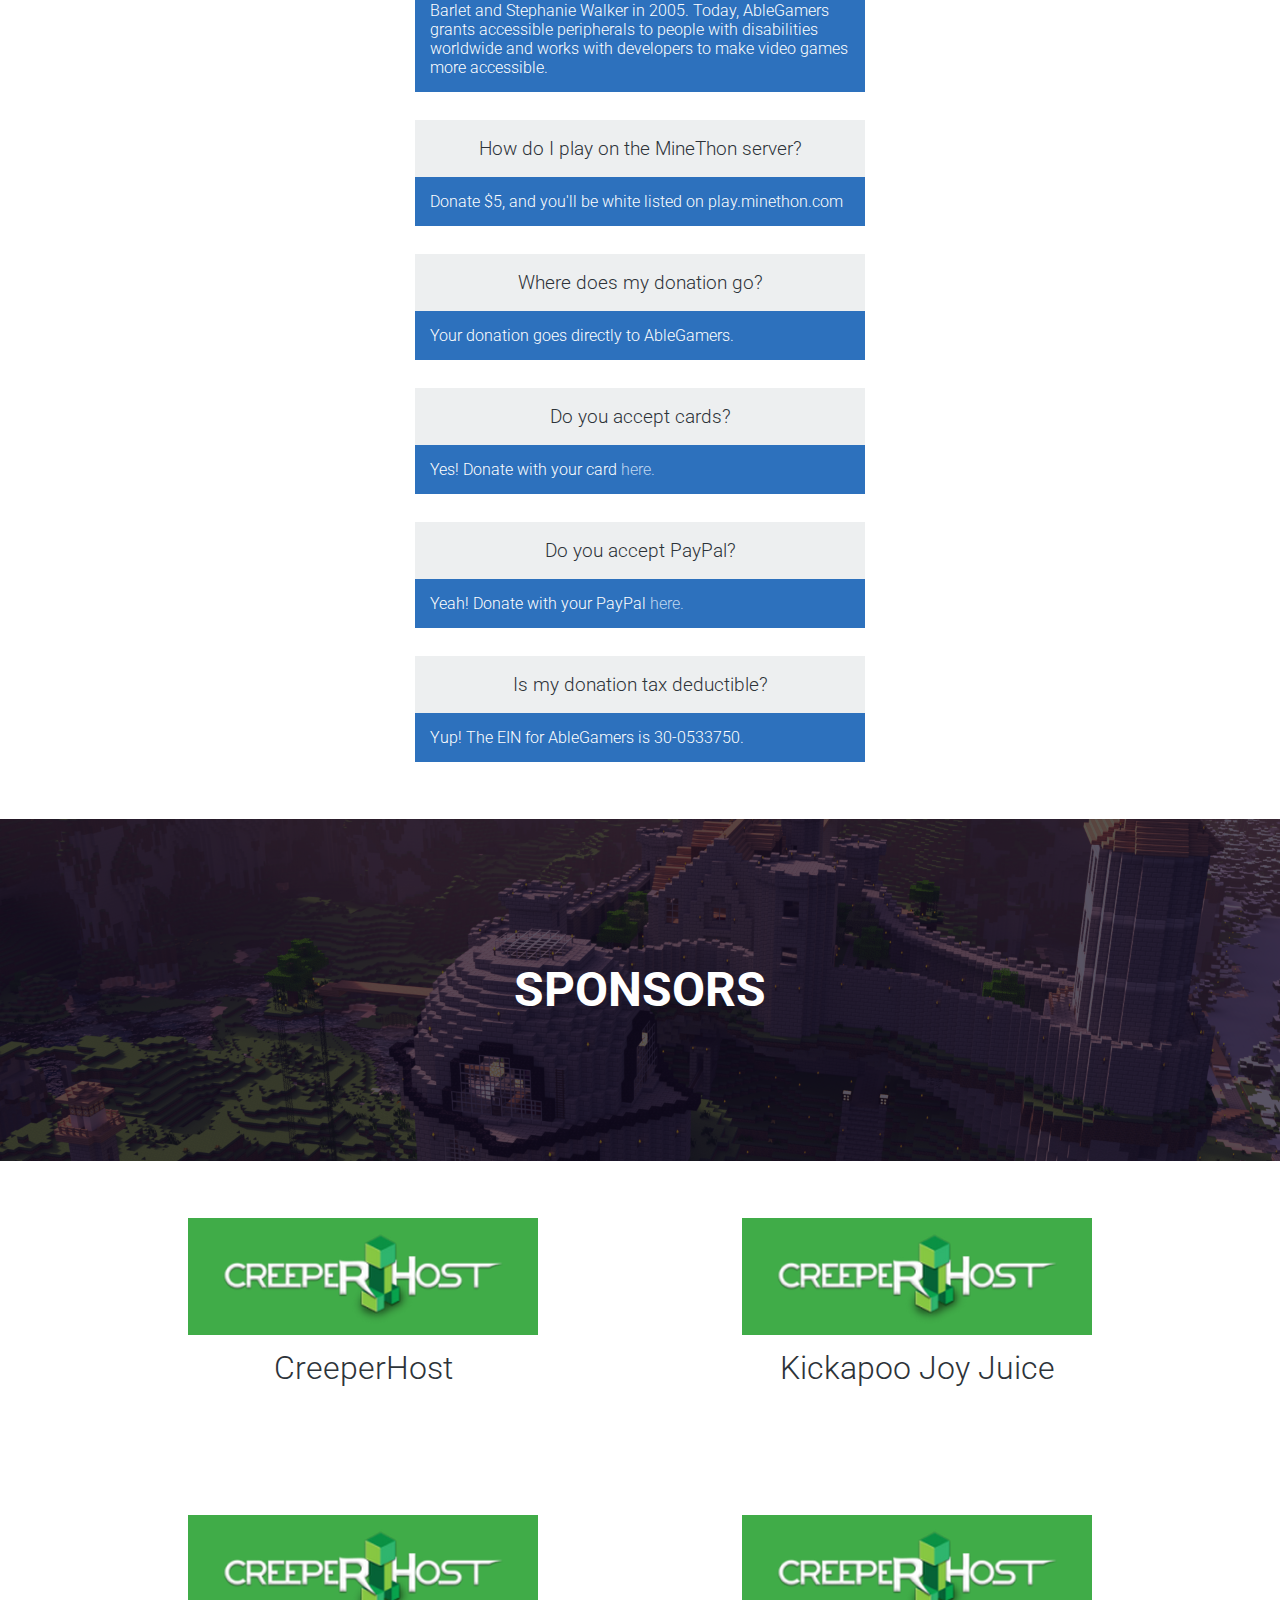
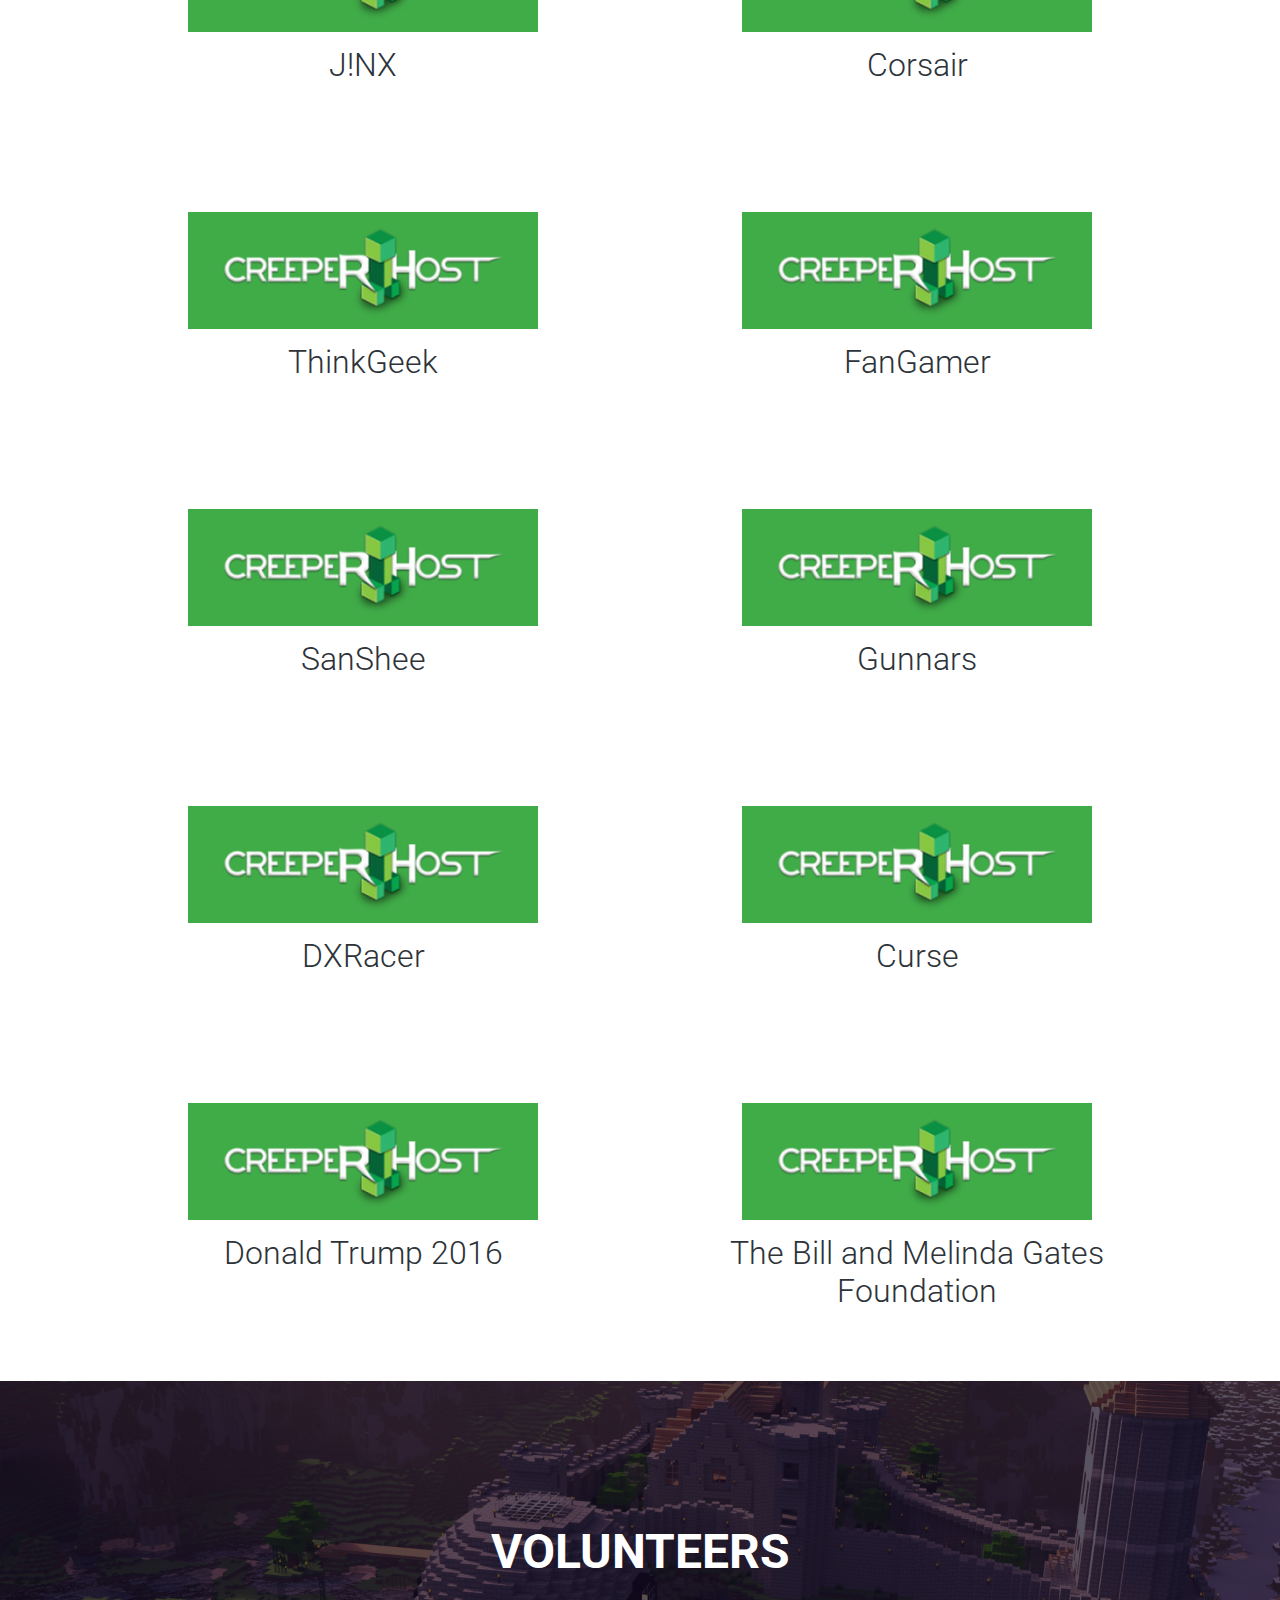
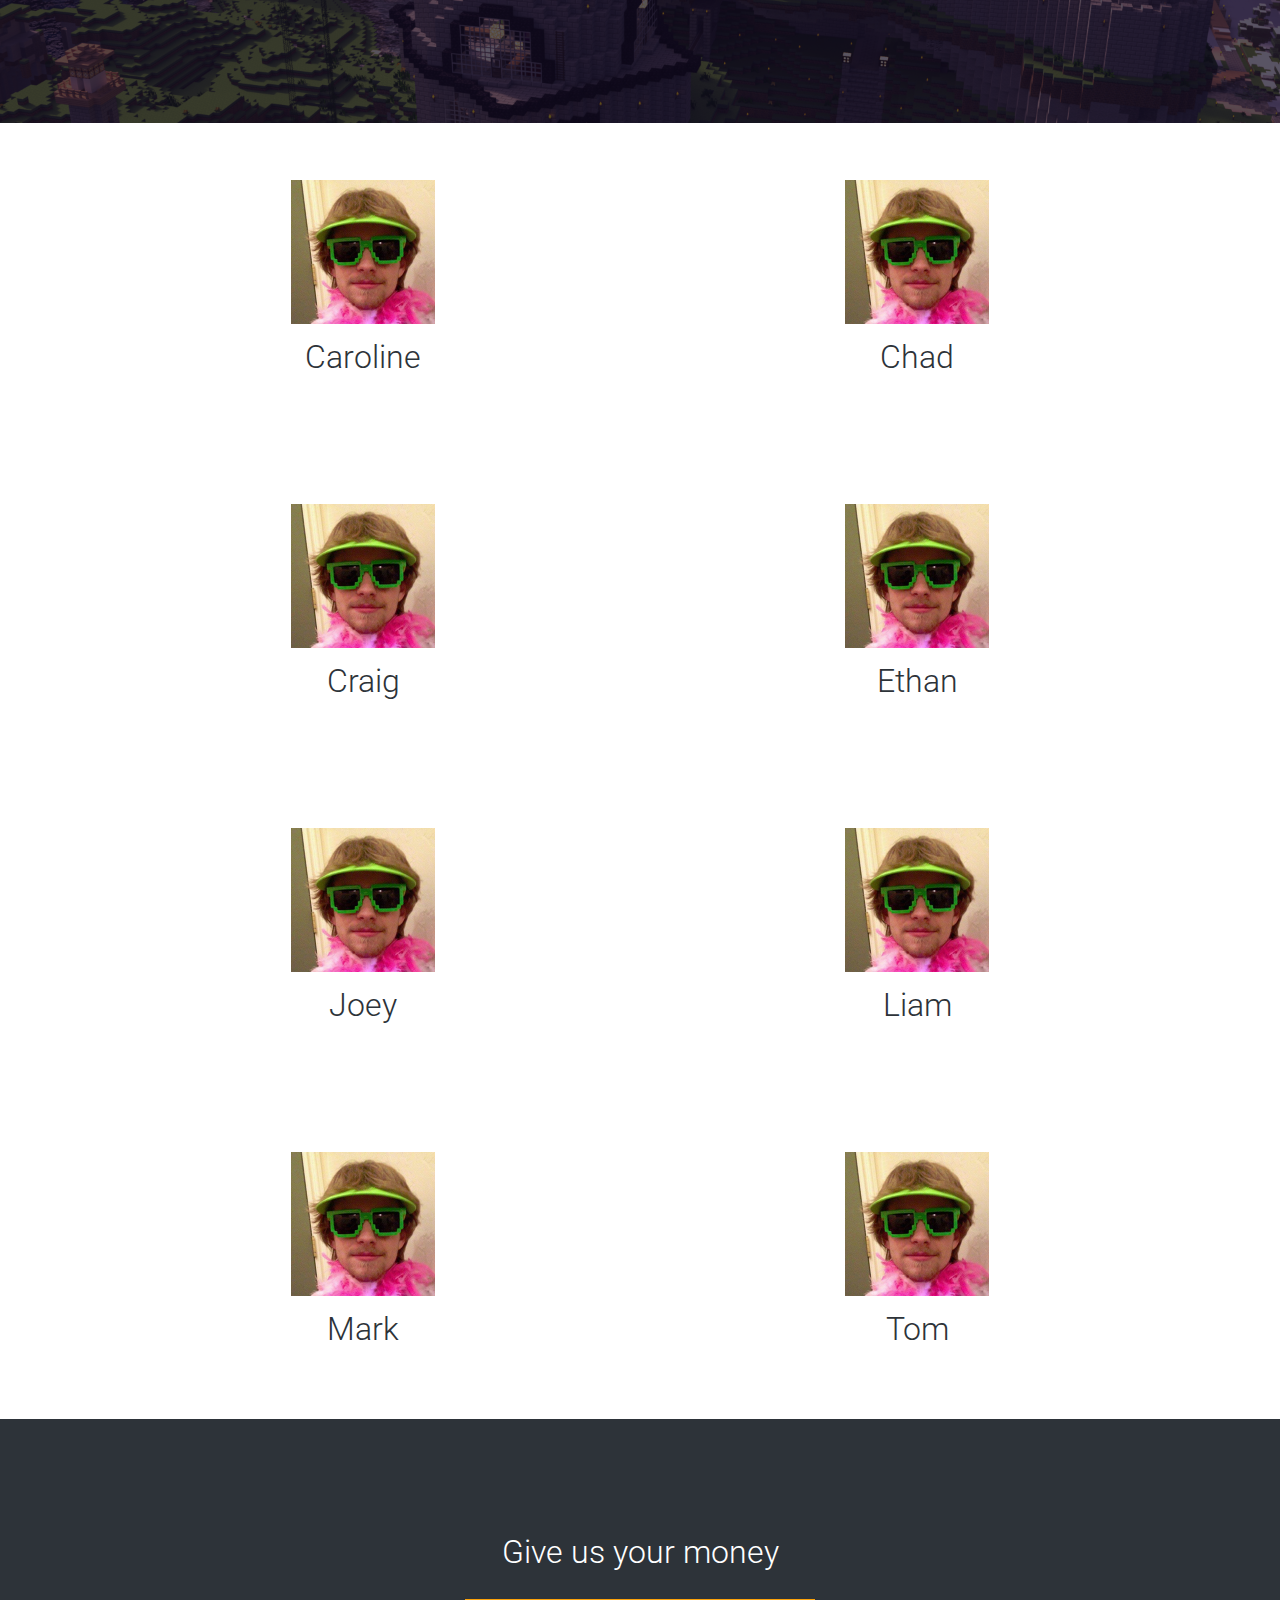
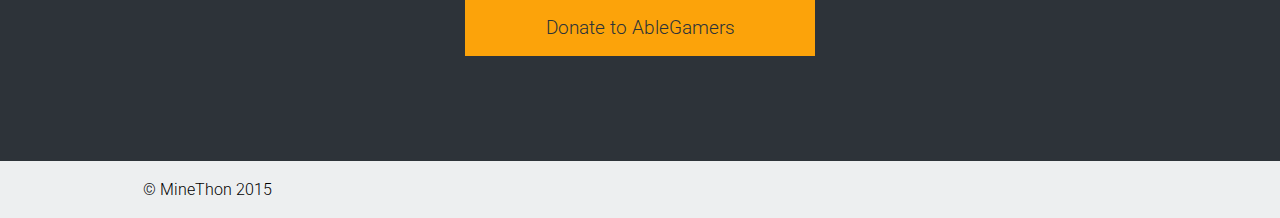
==== commit cfe816e6: "Button changes" ====
--- a/main.html
+++ b/main.html
@@ -14,10 +14,10 @@
 			
 			<div id="navbar-container" class="outwrap">
 				<div id="navbar" class="content">
-					<div class="left"><p id="title">Mine<span style="color: #fca30a">Thon</span></p></div>
+					<div class="left"><p id="title">Mine<span style="color: #d1c4e9">Thon</span></p></div>
 					
 					<div class="right">
-						<a href="http://www.imraising.com/minethon" target="_blank"><div class="menu-item" id="menu-donate"><p class="centered">Donate</p></div></a>
+						<a href="https://imraising.tv/u/minethon" target="_blank"><div class="menu-item" id="menu-donate"><p class="centered">Donate</p></div></a>
 					</div>
 
 					<a data-scroll href="#go-volunteers"><div class="right menu-item"><p class="centered">Volunteers</p></div></a>
--- a/styles/main.css
+++ b/styles/main.css
@@ -35,13 +35,11 @@
 
 /* GENERAL USE */
 .left {
-	
 	position: relative;
 	float: left;
 }
 
 .right {
-	
 	position: relative;
 	float: right;
 }
@@ -55,8 +53,10 @@
 }
 
 #navbar {
+	position: relative;
+	top: 50%;
+	transform: translateY(-25%);
 	height: 57px;
-	line-height: 57px;
 	font-family: "Roboto", Helvetica, Arial, sans-serif;
 	font-weight: 400;
 	color: white;
@@ -69,13 +69,12 @@
 #title {
 	font-size: 1.5em;
 	margin-left: 15px;
-	font-family: "Open Sans", Helvetica, Arial, sans-serif;
+	font-family: "Roboto", Helvetica, Arial, sans-serif;
 }
 
 .menu-item {
-	/* width: 114px; */
-	/*background-color: #3f474f; */
 	color: #d1c4e9;
+	padding-top: 5px;
 }
 
 .menu-item:hover {
@@ -83,7 +82,6 @@
 }
 
 .centered {
-	/*width: 114px;*/
 	padding-left: 10px;
 	padding-right: 10px;
 	text-align:center;
@@ -114,14 +112,24 @@
 }
 
 #menu-donate {
-	background-color: #fca30a;
-	color: black;
-	width: 114px;
-
+	background-color: #512da8;
+	color: white;
+	margin-left: 10px;
+	padding-left: 10px;
+	padding-right: 10px;
+	border-radius: 10px;
+	padding-top: 5px;
+	padding-bottom: 5px;
 }
 
 #menu-donate a {
 	color: black;
+	
+}
+
+#menu-donate:hover {
+	background-color: #d1c4e9;
+	color: #673ab7;
 }
 
 /* HEADER ITEMS */
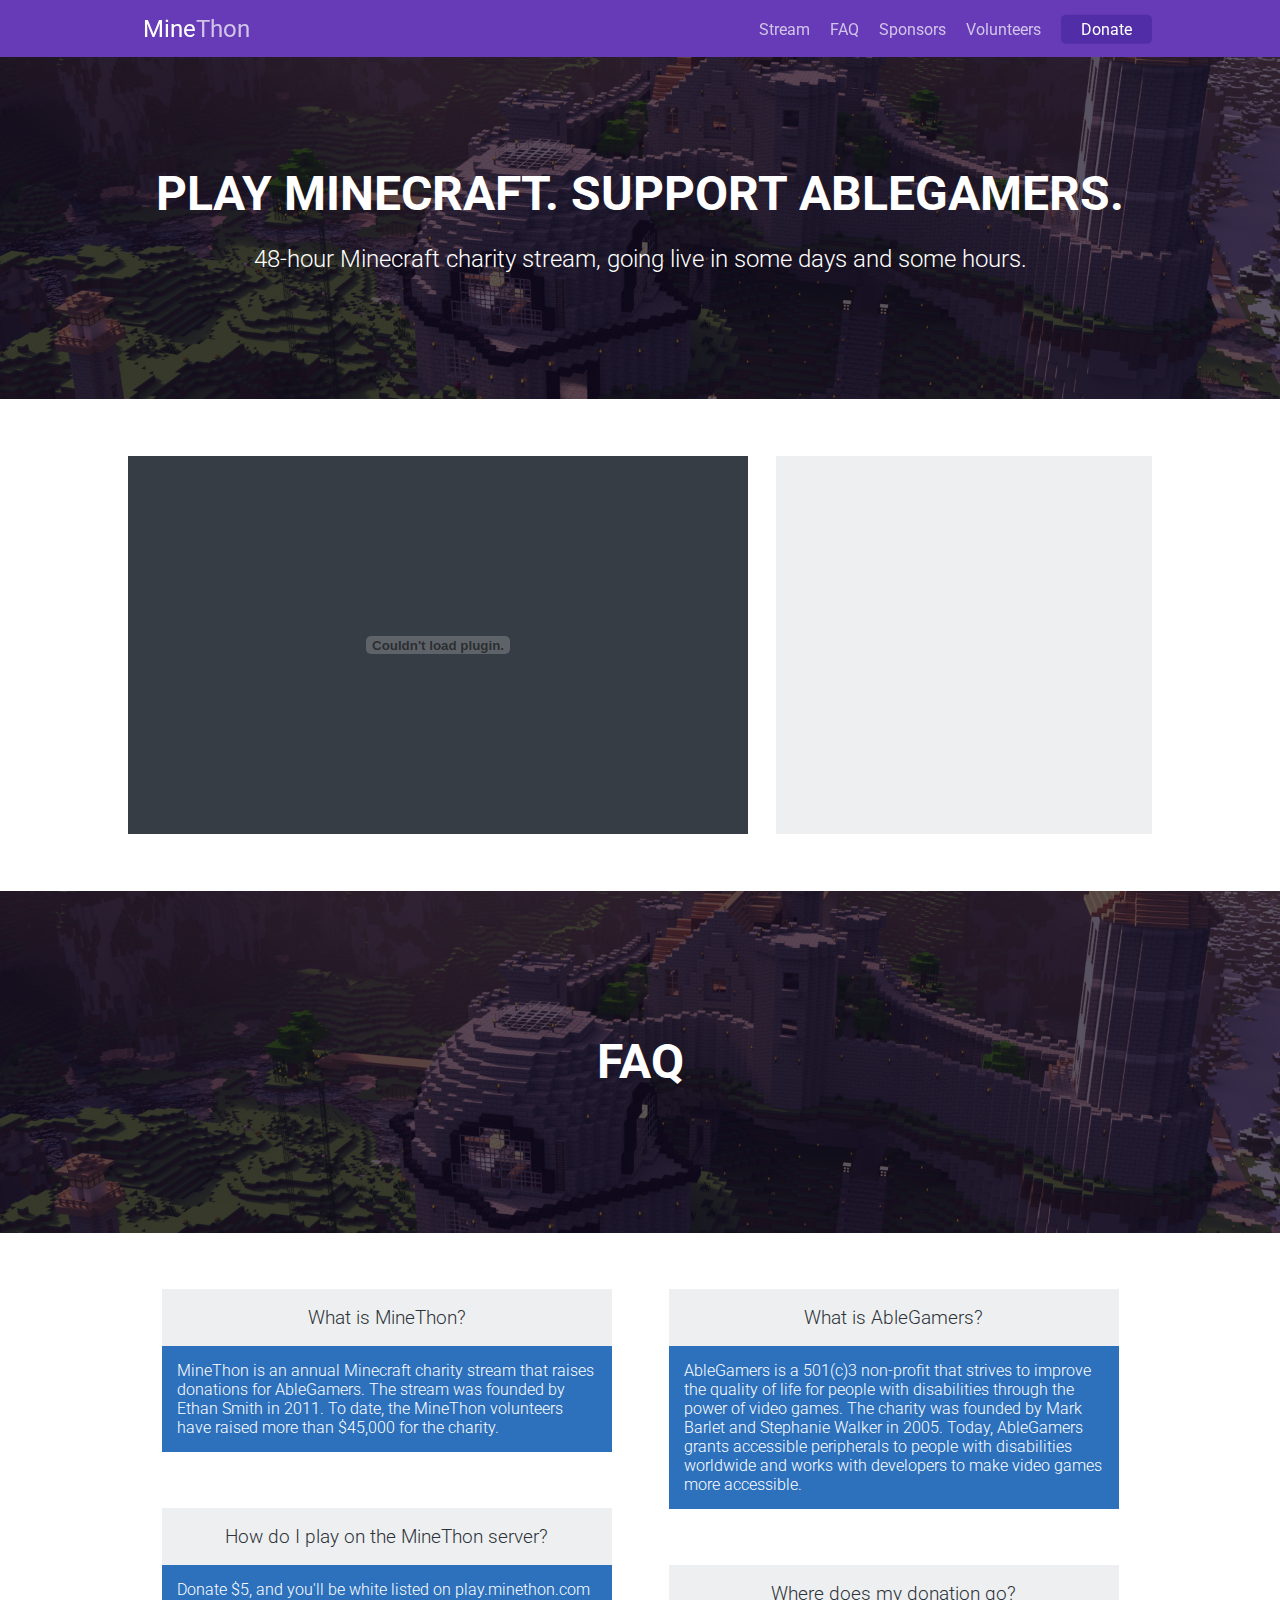
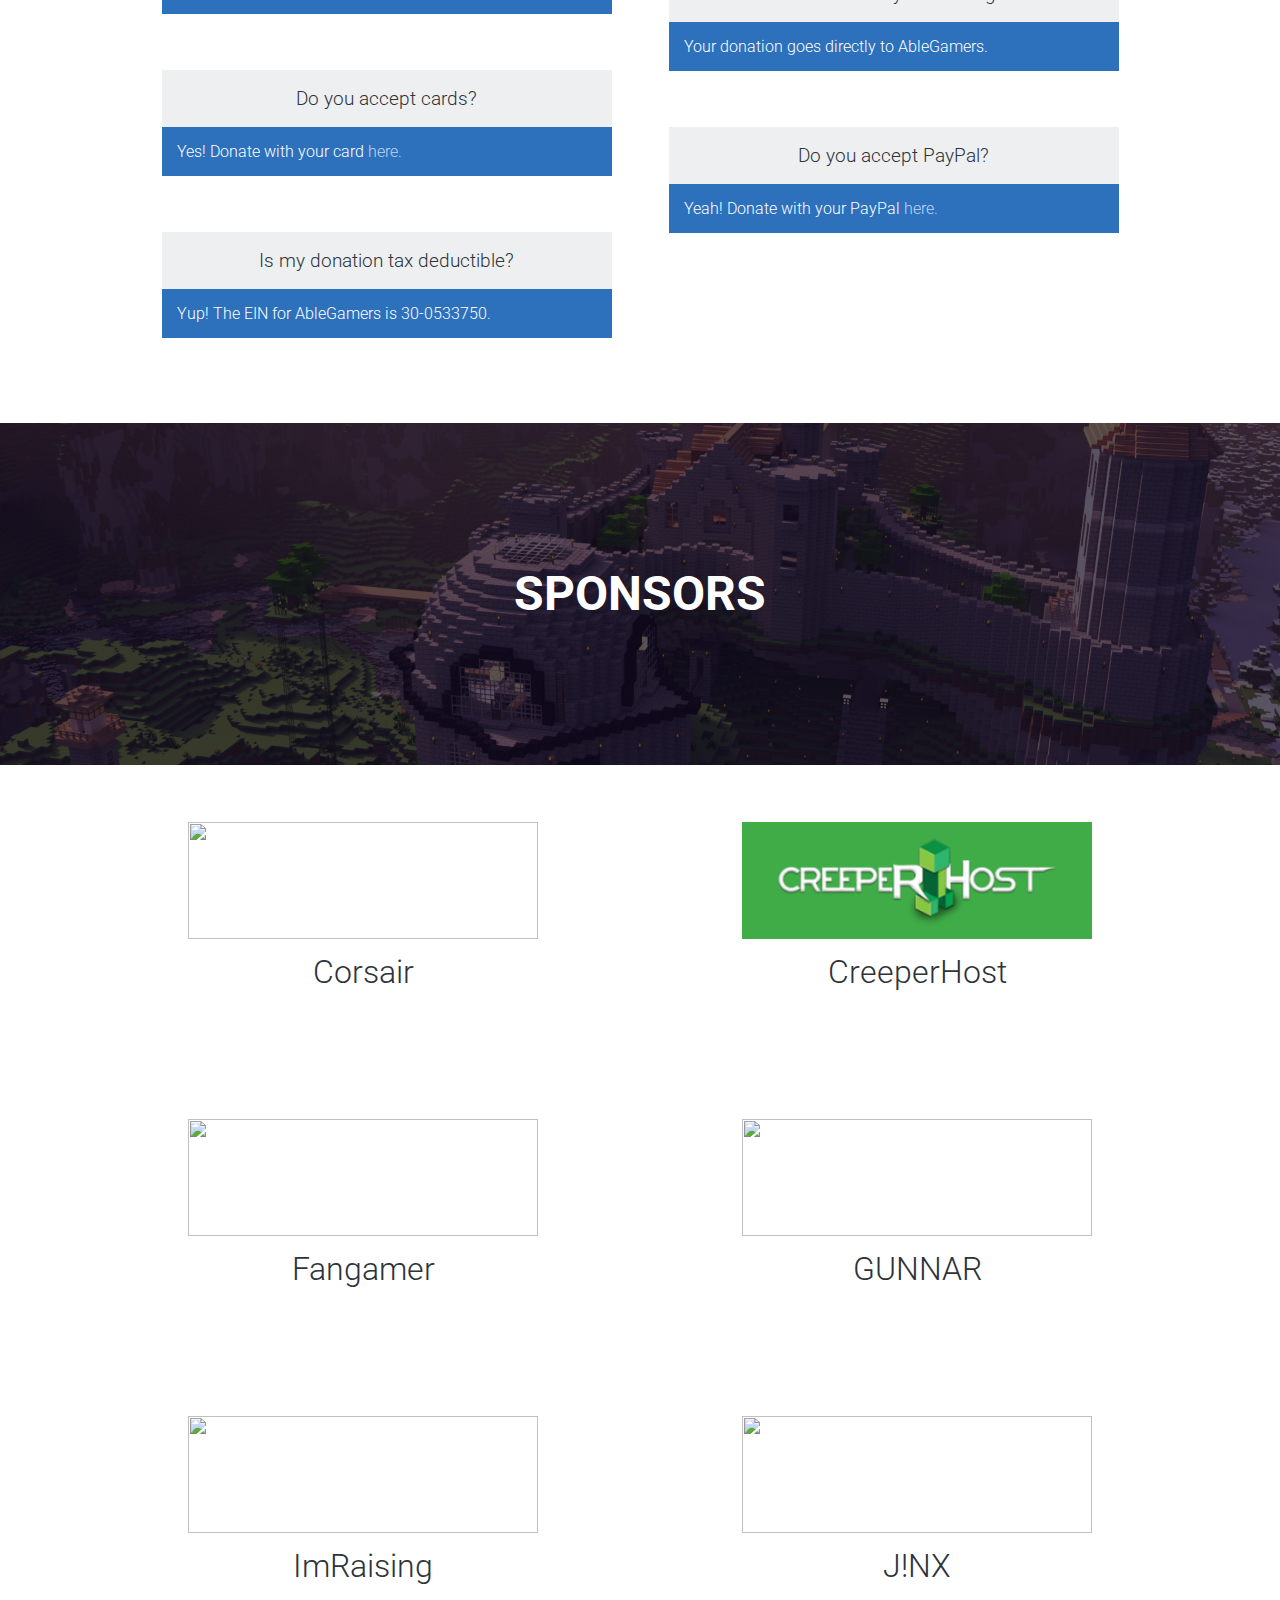
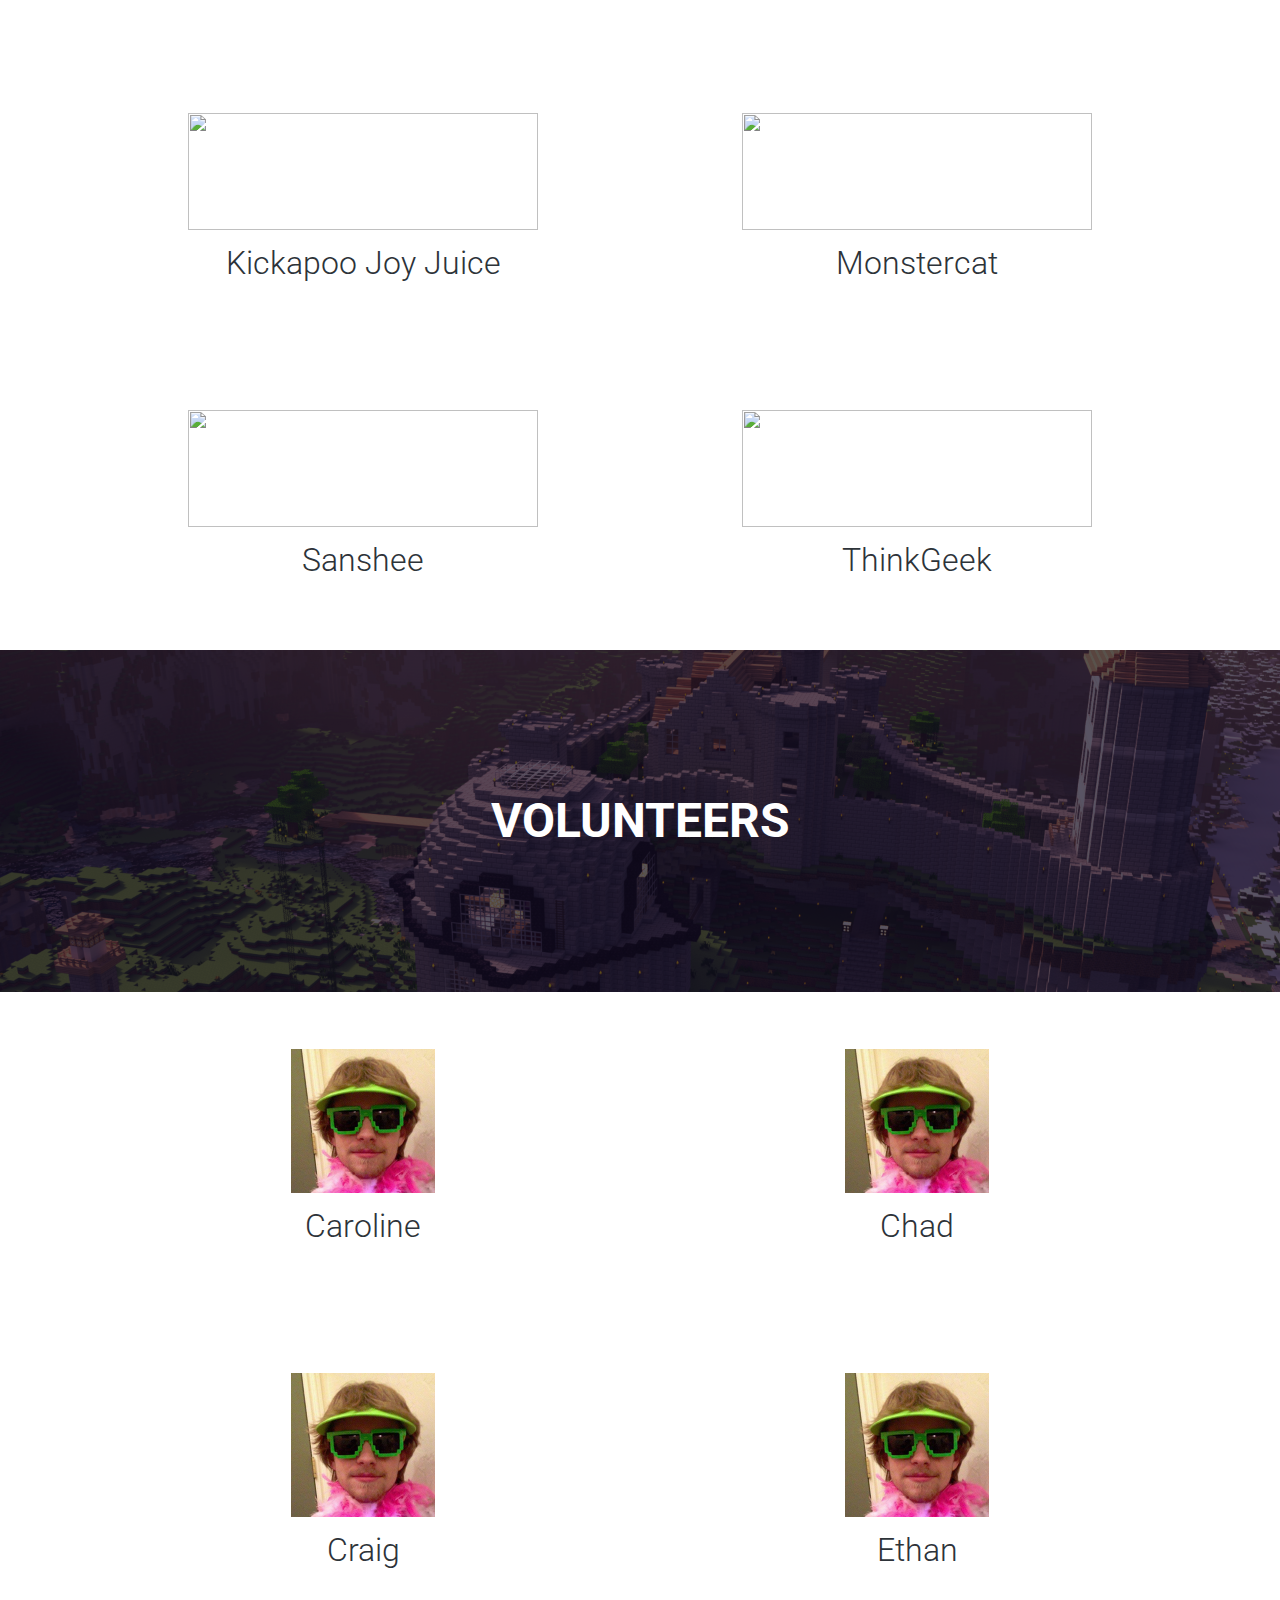
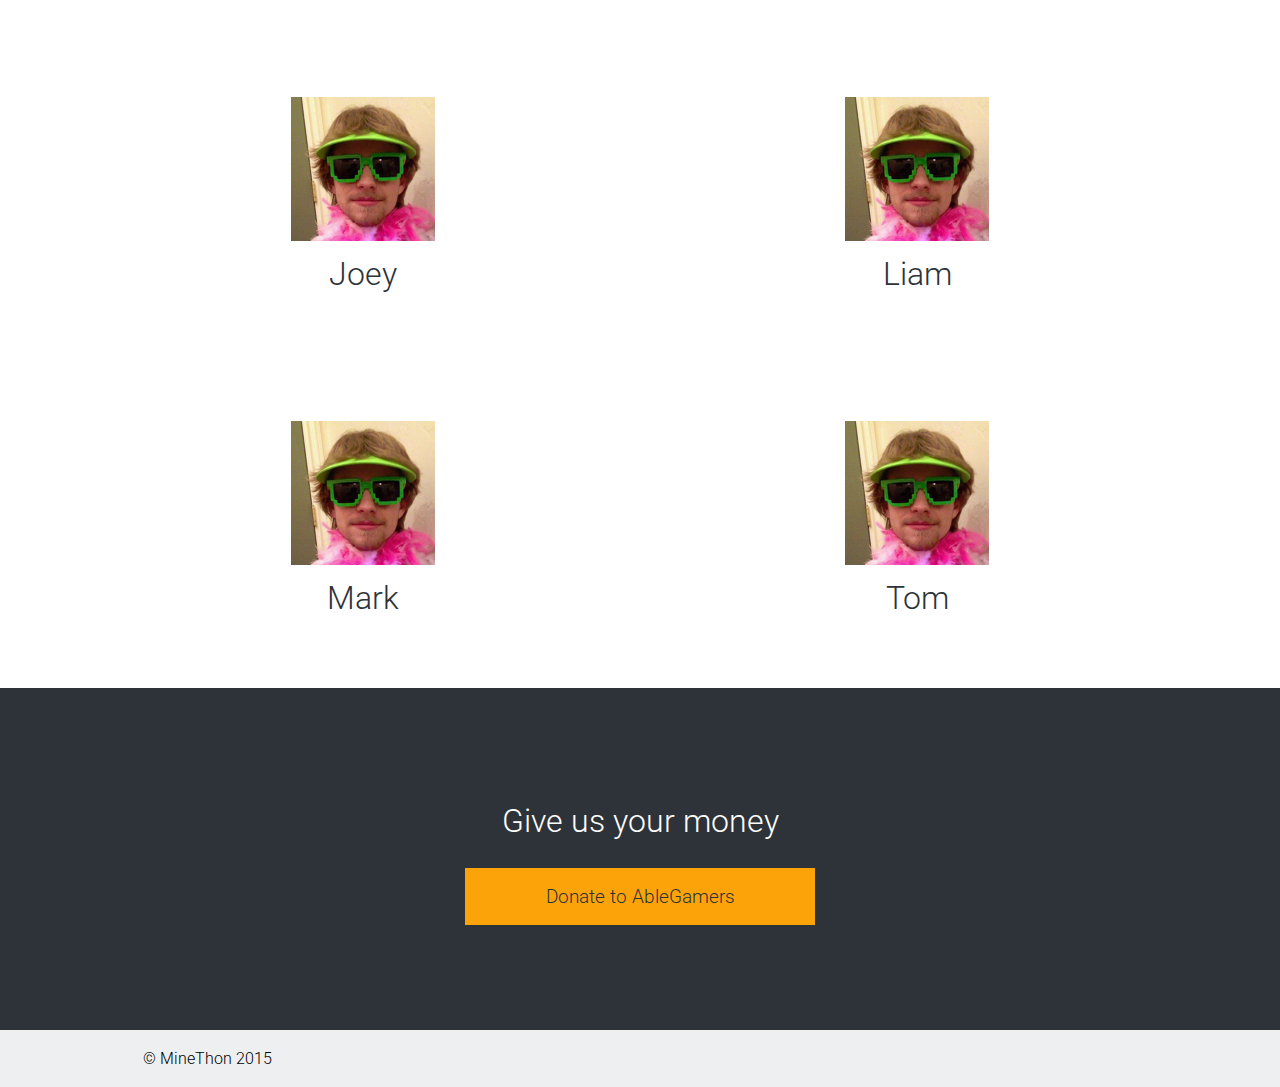
==== commit 79bcdad4: "Display FAQ in two columns" ====
--- a/main.html
+++ b/main.html
@@ -23,8 +23,8 @@
 					<a data-scroll href="#go-volunteers"><div class="right menu-item"><p class="centered">Volunteers</p></div></a>
 					<a data-scroll href="#go-sponsors"><div class="right menu-item"><p class="centered">Sponsors</p></div></a>
 					<a data-scroll href="#go-faq"><div class="right menu-item"><p class="centered">FAQ</p></div></a>
-					<a data-scroll href="#go-schedule"><div class="right menu-item"><p class="centered">Schedule</p></div></a>
-					<a data-scroll href="#go-donors"><div class="right menu-item"><p class="centered">Top Donors</p></div></a>
+					<!-- <a data-scroll href="#go-schedule"><div class="right menu-item"><p class="centered">Schedule</p></div></a> -->
+					<!-- <a data-scroll href="#go-donors"><div class="right menu-item"><p class="centered">Top Donors</p></div></a> -->
 					<a data-scroll href="#go-stream"><div class="right menu-item"><p class="centered">Stream</p></div></a>
 					
 				</div>
@@ -94,7 +94,7 @@
 			</div> -->
 
 			
-			<a id="go-schedule"></a>
+			<!-- <a id="go-schedule"></a>
 			<div class="header-container outwrap">
 				<div class="header">
 					<h1>SCHEDULE</h1>
@@ -146,7 +146,7 @@
 					</ul>
 					
 				</div>
-			</div>
+			</div> -->
 			
 			<a id="go-faq"></a>
 			<div class="header-container outwrap">
@@ -154,29 +154,50 @@
 					<h1>FAQ</h1>
 				</div>
 			</div>
-			
 			<div id="faq-container" class="outwrap">
-				<div id="faq">
-					<a href="javascript:void(0)"><h1 id="q1h">What is MineThon?</h1></a>
-					<p id="q1">MineThon is an annual Minecraft charity stream that raises donations for AbleGamers. The stream was founded by Ethan Smith in 2011. To date, the MineThon volunteers have raised more than $45,000 for the charity.</p>
-					
-					<a href="javascript:void(0)"><h1 id="q2h">What is AbleGamers?</h1></a>
-					<p id="q2">AbleGamers is a 501(c)3 non-profit that strives to improve the quality of life for people with disabilities through the power of video games. The charity was founded by Mark Barlet and Stephanie Walker in 2005. Today, AbleGamers grants accessible peripherals to people with disabilities worldwide and works with developers to make video games more accessible.</p>
-					
-					<a href="javascript:void(0)"><h1 id="q3h">How do I play on the MineThon server?</h1></a>
-					<p id="q3">Donate $5, and you'll be white listed on play.minethon.com</p>
-					
-					<a href="javascript:void(0)"><h1 id="q4h">Where does my donation go?</h1></a>
-					<p id="q4">Your donation goes directly to AbleGamers.</p>
-					
-					<a href="javascript:void(0)"><h1 id="q5h">Do you accept cards?</h1></a>
-					<p id="q5">Yes! Donate with your card <a href="http://www.imraising.com/minethon" target="_blank">here.</a></p>
-					
-					<a href="javascript:void(0)"><h1 id="q6h">Do you accept PayPal?</h1></a>
-					<p id="q6">Yeah! Donate with your PayPal <a href="http://www.imraising.com/minethon" target="_blank">here.</a></p>
-					
-					<a href="javascript:void(0)"><h1 id="q7h">Is my donation tax deductible?</h1></a>
-					<p id="q7">Yup! The EIN for AbleGamers is 30-0533750.</p>
+				<div id="faqs">
+					<div id="faq-left">
+						<div class="faq">
+							<a href="javascript:void(0)"><h1 id="q1h">What is MineThon?</h1></a>
+							<p id="q1">MineThon is an annual Minecraft charity stream that raises donations for AbleGamers. The stream was founded by Ethan Smith in 2011. To date, the MineThon volunteers have raised more than $45,000 for the charity.</p>
+						</div>
+						
+						<div class="faq">
+							<a href="javascript:void(0)"><h1 id="q3h">How do I play on the MineThon server?</h1></a>
+							<p id="q3">Donate $5, and you'll be white listed on play.minethon.com</p>
+						</div>
+					
+					
+						<div class="faq">
+							<a href="javascript:void(0)"><h1 id="q5h">Do you accept cards?</h1></a>
+							<p id="q5">Yes! Donate with your card <a href="http://www.imraising.com/minethon" target="_blank">here.</a></p>
+						</div>
+						
+						<div class="faq">
+							<a href="javascript:void(0)"><h1 id="q7h">Is my donation tax deductible?</h1></a>
+							<p id="q7">Yup! The EIN for AbleGamers is 30-0533750.</p>
+						</div>
+					</div>
+					
+					
+					<div id="faq-right">
+						<div class="faq">
+							<a href="javascript:void(0)"><h1 id="q2h">What is AbleGamers?</h1></a>
+							<p id="q2">AbleGamers is a 501(c)3 non-profit that strives to improve the quality of life for people with disabilities through the power of video games. The charity was founded by Mark Barlet and Stephanie Walker in 2005. Today, AbleGamers grants accessible peripherals to people with disabilities worldwide and works with developers to make video games more accessible.</p>
+						</div>
+						
+						<div class="faq">
+							<a href="javascript:void(0)"><h1 id="q4h">Where does my donation go?</h1></a>
+							<p id="q4">Your donation goes directly to AbleGamers.</p>
+						</div>
+						
+						
+						<div class="faq">
+							<a href="javascript:void(0)"><h1 id="q6h">Do you accept PayPal?</h1></a>
+							<p id="q6">Yeah! Donate with your PayPal <a href="http://www.imraising.com/minethon" target="_blank">here.</a></p>
+						</div>
+						
+					</div>
 				</div>
 			</div>
 			
@@ -191,55 +212,47 @@
 				<div id="sponsors">
 					<div id="sponsors-left">
 						<div class="sponsor">
-							<a href="http://creeperhost.net/" target="_blank"><img src="images/creeperhost.png" /></a>
+							<a href="http://corsair.com/" target="_blank"><img src="images/corsair.png" /></a>
+							<h1>Corsair</h1>
+							<!-- <p>Fast, customizable Minecraft servers</p> -->
+						</div>
+						<div class="sponsor">
+							<a href="http://www.fangamer.com" target="_blank"><img src="images/fangamer.png" /></a>
+							<h1>Fangamer</h1>
+						</div>
+						<div class="sponsor">
+							<a href="https://imraising.tv" target="_blank"><img src="images/imraising.png" /></a>
+							<h1>ImRaising</h1>
+						</div>
+						<div class="sponsor">
+							<a href="http://drinkkickapoo.com" target="_blank"><img src="images/kickapoojoyjuice.png" /></a>
+							<h1>Kickapoo Joy Juice</h1>
+						</div>
+						<div class="sponsor">
+							<a href="http://sanshee.com" target="_blank"><img src="images/sanshee.png" /></a>
+							<h1>Sanshee</h1>
+						</div>
+					</div>
+					<div id="sponsors-right">
+						<div class="sponsor">
+							<a href="http://www.creeperhost.net" target="_blank"><img src="images/creeperhost.png" /></a>
 							<h1>CreeperHost</h1>
-							<!-- <p>Fast, customizable Minecraft servers</p> -->
-						</div>
-						<div class="sponsor">
-							<a href="http://www.tailoredsystems.co.uk/" target="_blank"><img src="images/creeperhost.png" /></a>
+						</div>
+						<div class="sponsor">
+							<a href="http://www.gunnars.com" target="_blank"><img src="images/gunnar.png" /></a>
+							<h1>GUNNAR</h1>
+						</div>
+						<div class="sponsor">
+							<a href="https://www.jinx.com" target="_blank"><img src="images/jinx.png" /></a>
 							<h1>J!NX</h1>
 						</div>
 						<div class="sponsor">
-							<a href="http://www.razerzone.com" target="_blank"><img src="images/creeperhost.png" /></a>
+							<a href="https://www.monstercat.com" target="_blank"><img src="images/monstercat.png" /></a>
+							<h1>Monstercat</h1>
+						</div>
+						<div class="sponsor">
+							<a href="https://www.thinkgeek.com" target="_blank"><img src="images/thinkgeek.png" /></a>
 							<h1>ThinkGeek</h1>
-						</div>
-						<div class="sponsor">
-							<a href="http://www.razerzone.com" target="_blank"><img src="images/creeperhost.png" /></a>
-							<h1>SanShee</h1>
-						</div>
-						<div class="sponsor">
-							<a href="http://www.razerzone.com" target="_blank"><img src="images/creeperhost.png" /></a>
-							<h1>DXRacer</h1>
-						</div>
-						<div class="sponsor">
-							<a href="http://www.razerzone.com" target="_blank"><img src="images/creeperhost.png" /></a>
-							<h1>Donald Trump 2016</h1>
-						</div>
-					</div>
-					<div id="sponsors-right">
-						<div class="sponsor">
-							<a href="http://bionikmonkey.com/" target="_blank"><img src="images/creeperhost.png" /></a>
-							<h1>Kickapoo Joy Juice</h1>
-						</div>
-						<div class="sponsor">
-							<a href="http://www.thegeorgecentre.com/" target="_blank"><img src="images/creeperhost.png" /></a>
-							<h1>Corsair</h1>
-						</div>
-						<div class="sponsor">
-							<a href="http://www.evilcontrollers.com" target="_blank"><img src="images/creeperhost.png" /></a>
-							<h1>FanGamer</h1>
-						</div>
-						<div class="sponsor">
-							<a href="http://www.evilcontrollers.com" target="_blank"><img src="images/creeperhost.png" /></a>
-							<h1>Gunnars</h1>
-						</div>
-						<div class="sponsor">
-							<a href="http://www.evilcontrollers.com" target="_blank"><img src="images/creeperhost.png" /></a>
-							<h1>Curse</h1>
-						</div>
-						<div class="sponsor">
-							<a href="http://www.evilcontrollers.com" target="_blank"><img src="images/creeperhost.png" /></a>
-							<h1>The Bill and Melinda Gates Foundation</h1>
 						</div>
 					</div>
 
--- a/styles/main.css
+++ b/styles/main.css
@@ -117,7 +117,7 @@
 	margin-left: 10px;
 	padding-left: 10px;
 	padding-right: 10px;
-	border-radius: 10px;
+	border-radius: 5px;
 	padding-top: 5px;
 	padding-bottom: 5px;
 }
@@ -371,17 +371,36 @@
 	background-color: white;
 }
 
-#faq {
+#faqs {
+	max-width: 1024px;
+	padding-bottom: 57px;
+	
+	display: table;
+	margin: 0 auto;
+}
+@media screen and (min-width: 1024px) {
+	#faq-left {
+		position: relative;
+		float: left;
+		margin-right: 57px;
+		padding-bottom: 0px;
+	}
+	
+	#faq-right {
+		position: relative;
+		float: right;
+	}
+}
+
+.faq {
 	width: 450px;
-	
-	
-	display: table;
-	margin: 57px auto;
-	margin-top: 28px;
-	text-align: center;
-}
-
-#faq h1 {
+	display: table;
+	margin: 28px auto; 
+	text-align: center;
+}
+
+
+.faq h1 {
 	font-family: "Roboto", Helvetica, Arial, sans-serif;
 	font-size: 1.2em;
 	font-weight: 300;
@@ -393,7 +412,7 @@
 	
 }
 
-#faq p {
+.faq p {
 	font-family: "Roboto", Helvetica, Arial, sans-serif;
 	font-size: 1em;
 	font-weight: 300;
@@ -407,11 +426,11 @@
 	
 }
 
-#faq a {
+.faq a {
 	color: #2d3339;
 }
 
-#faq p a {
+.faq p a {
 	color: #bfd6f0;
 }
 
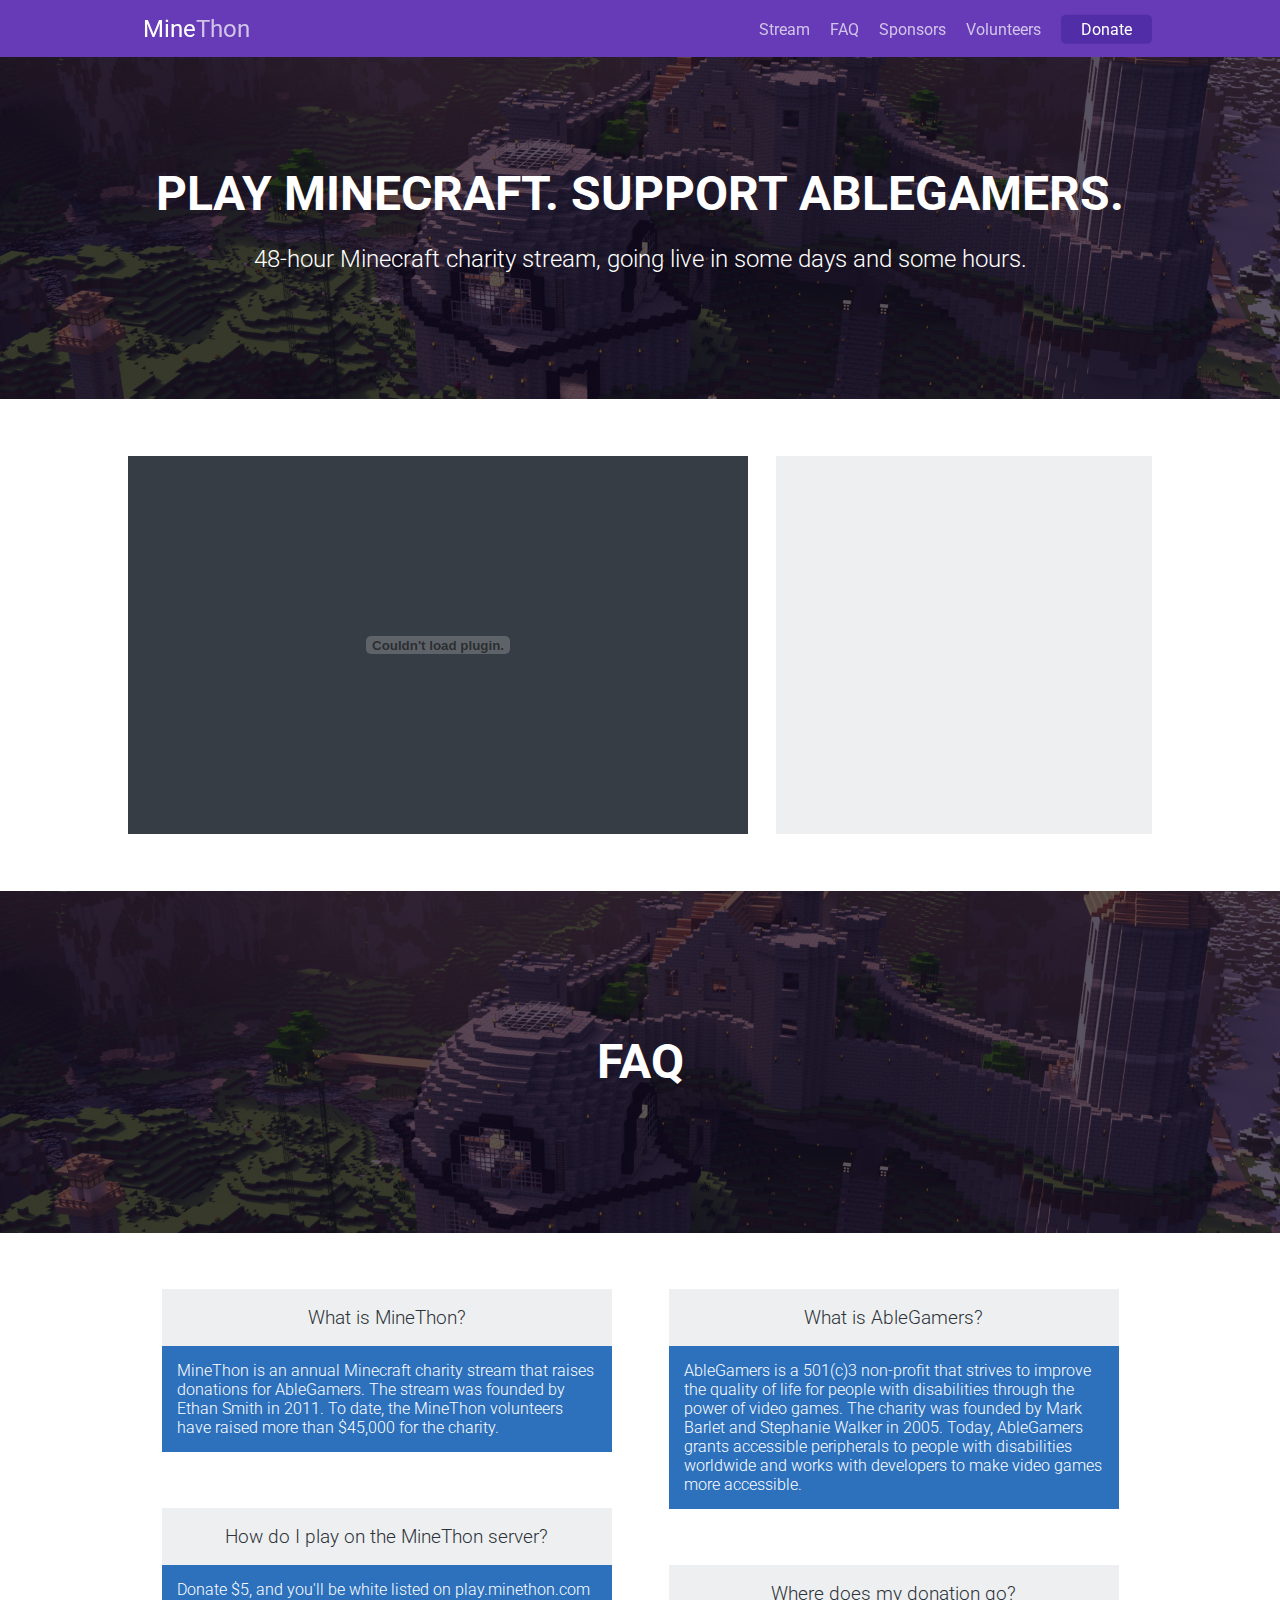
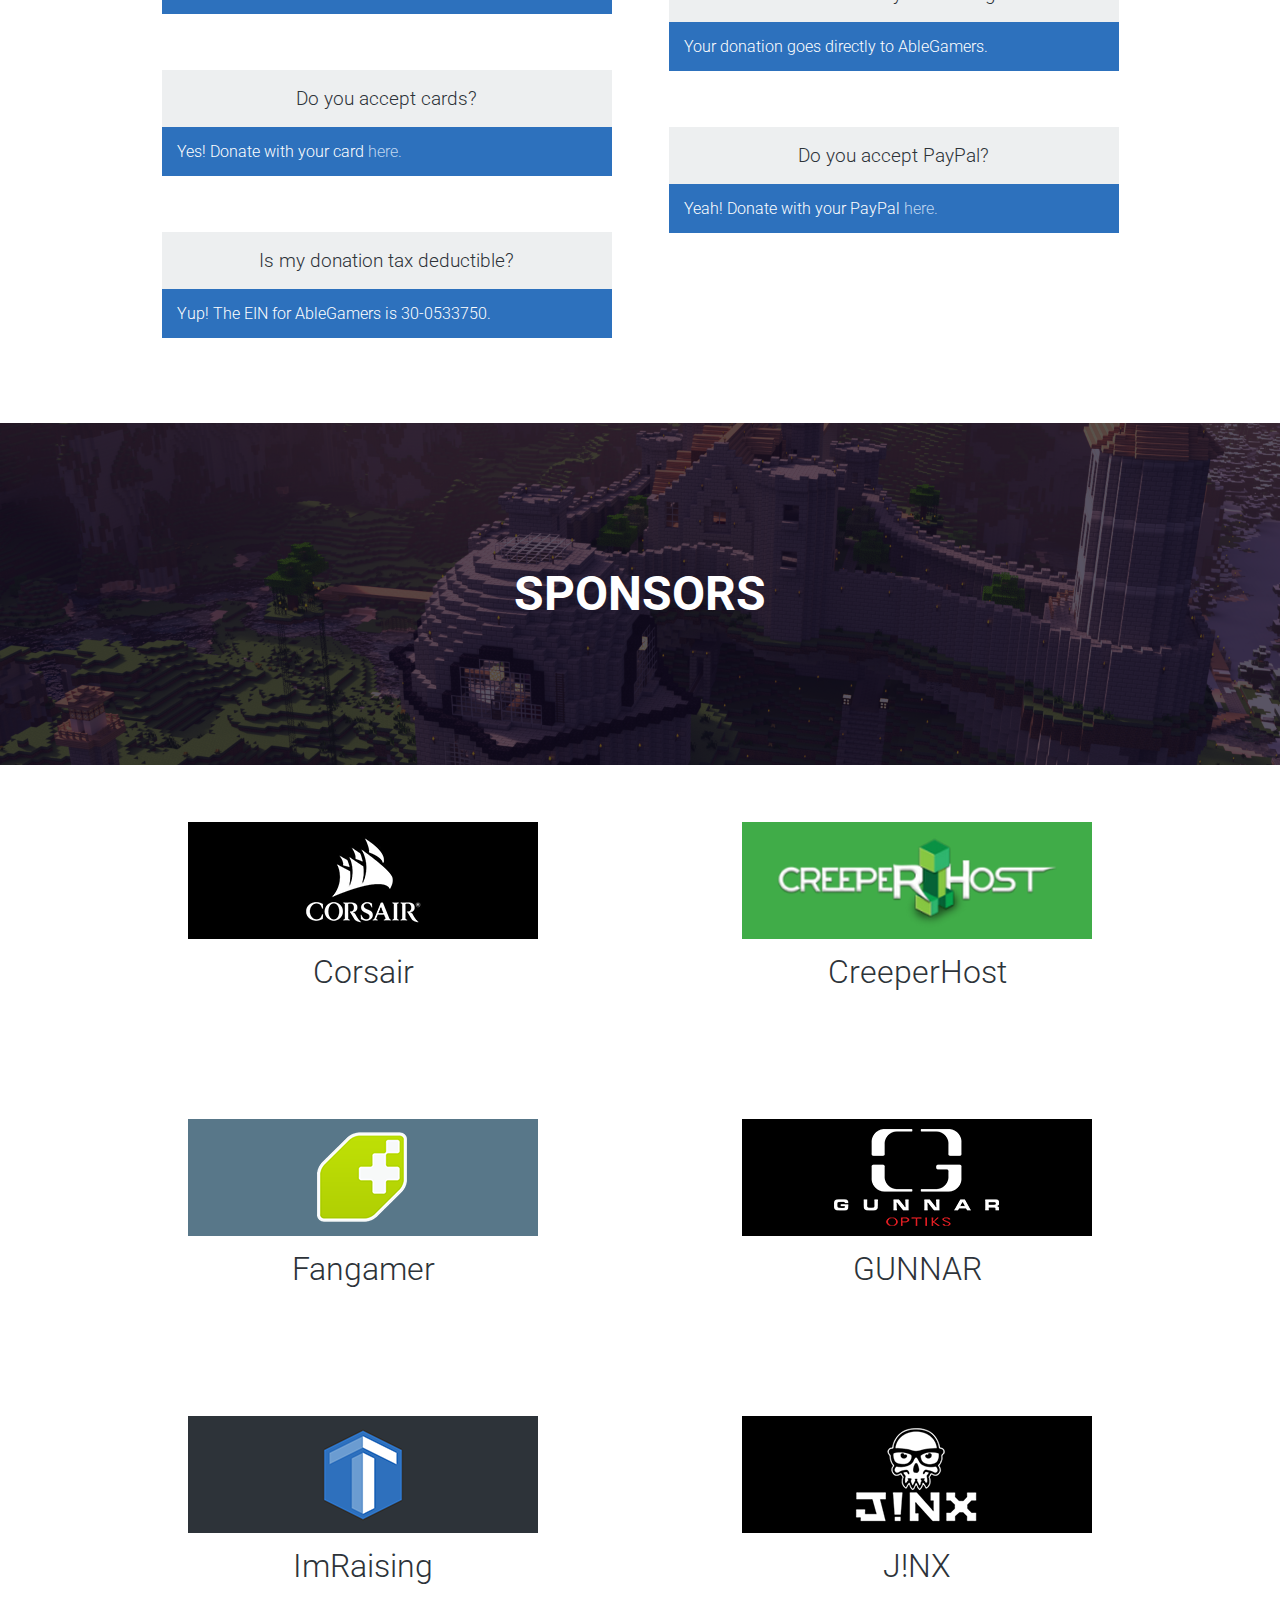
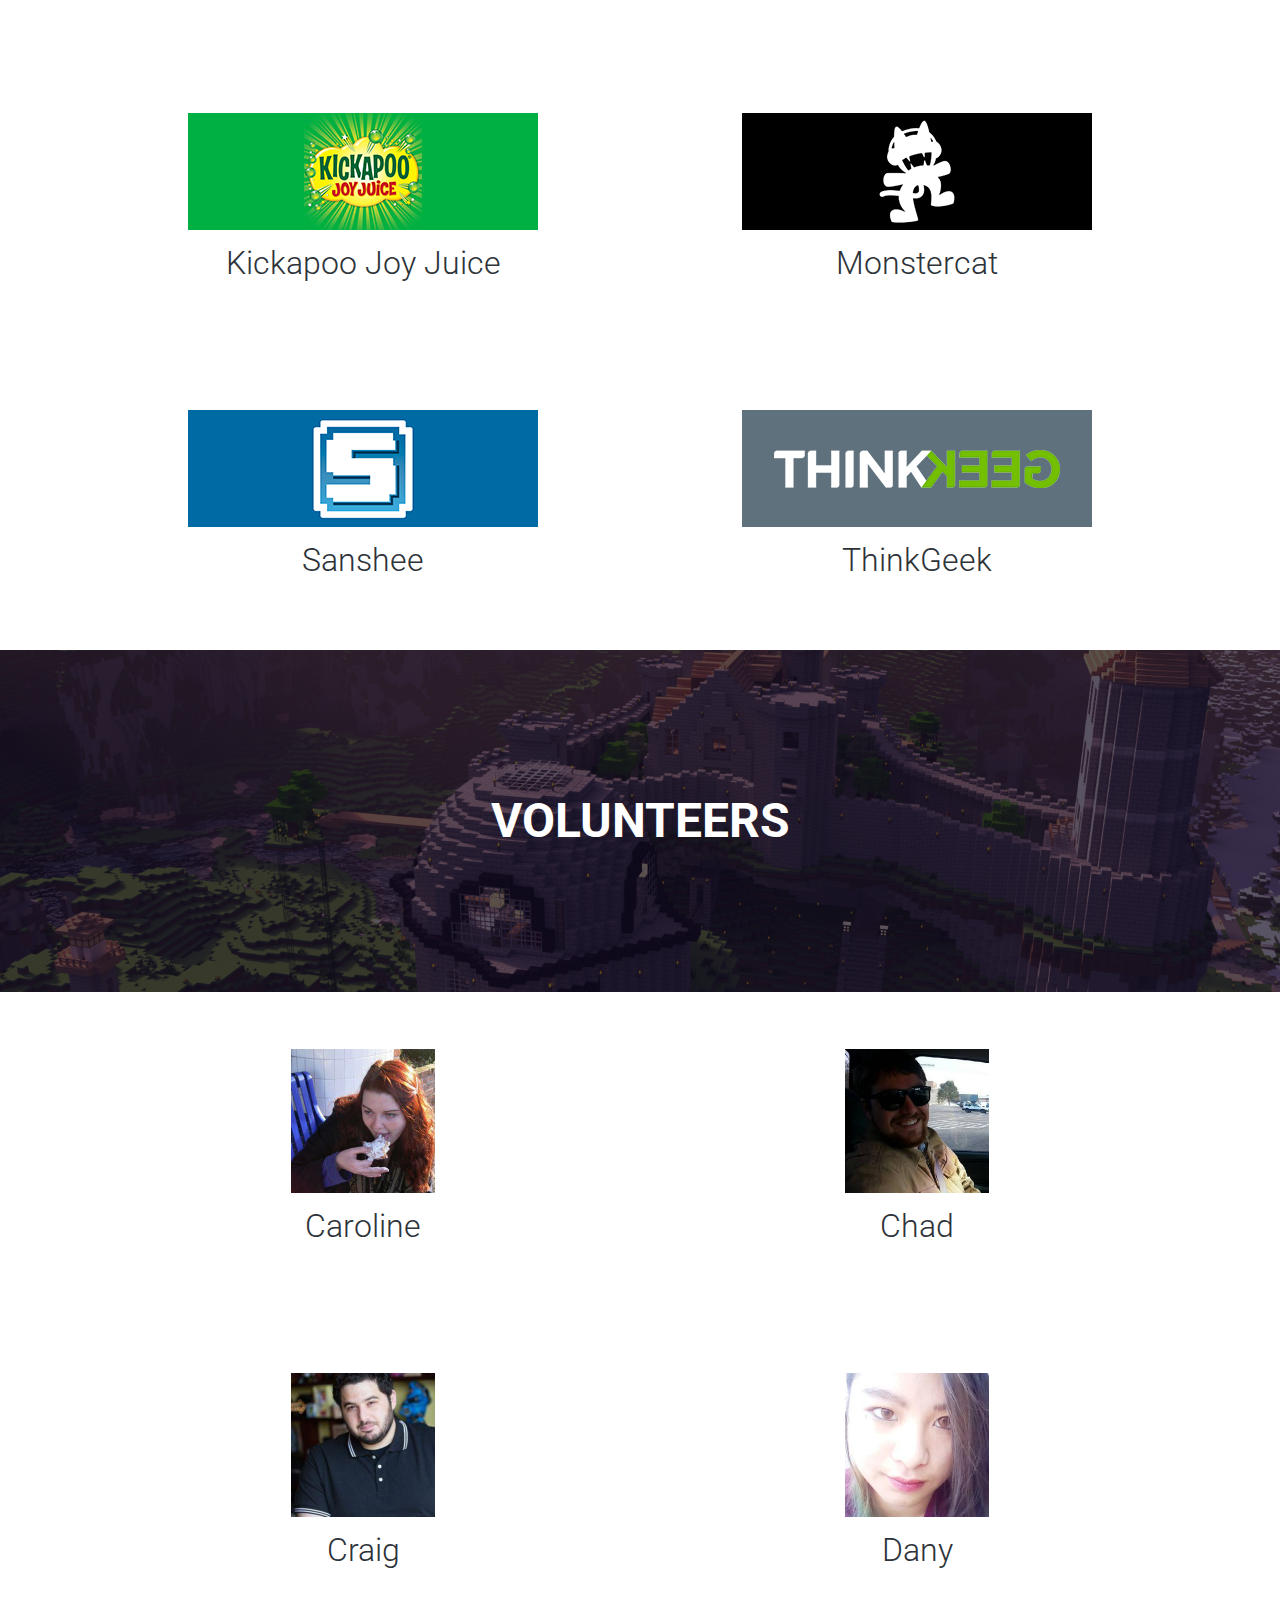
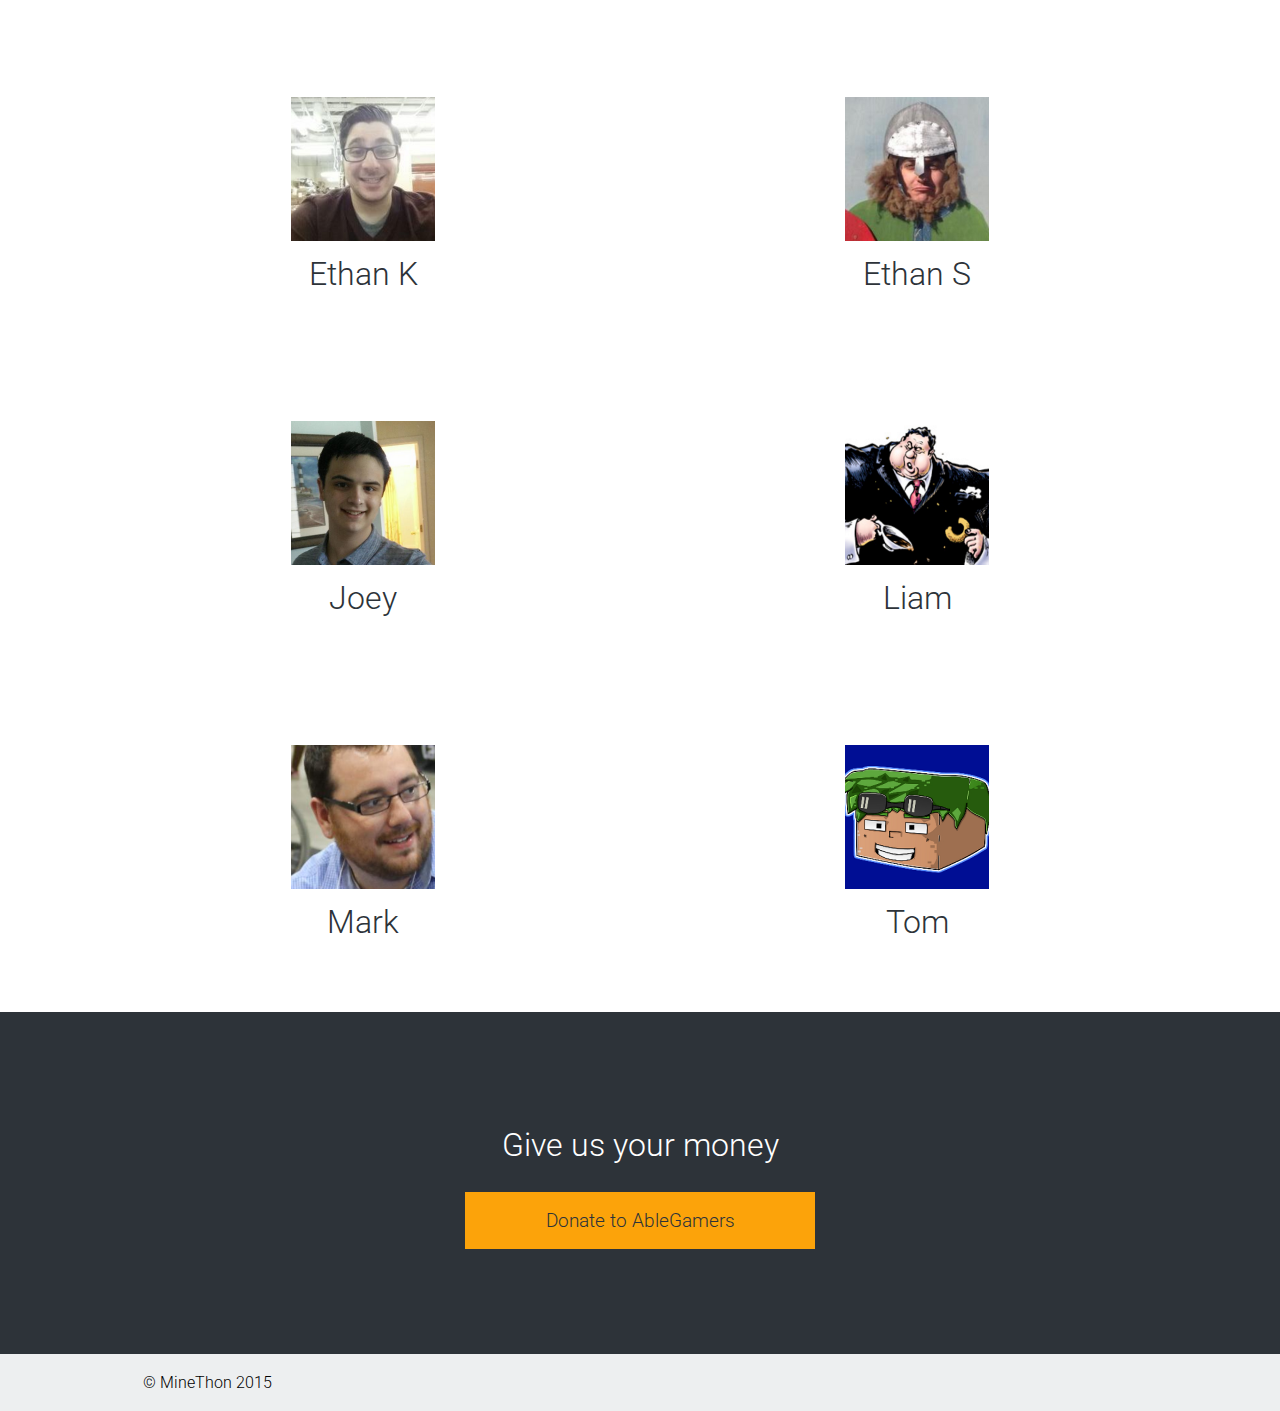
==== commit a2357f7d: "Added volunteers and rearranged images" ====
--- a/main.html
+++ b/main.html
@@ -5,6 +5,7 @@
 		<link href='http://fonts.googleapis.com/css?family=Open+Sans:300,400,600' rel='stylesheet' type='text/css'>
 		<link href='https://fonts.googleapis.com/css?family=Roboto:400,300,700' rel='stylesheet' type='text/css'>
 		<script src="scripts/jquery-1.11.1.min.js"></script>
+		<script src="scripts/jquery.waypoints.min.js"></script>
 		<script src="scripts/smooth-scroll.min.js"></script>
 		<script src="scripts/countdown.min.js"></script>
 		<meta name="viewport" content="width = device-width" />
@@ -20,17 +21,17 @@
 						<a href="https://imraising.tv/u/minethon" target="_blank"><div class="menu-item" id="menu-donate"><p class="centered">Donate</p></div></a>
 					</div>
 
-					<a data-scroll href="#go-volunteers"><div class="right menu-item"><p class="centered">Volunteers</p></div></a>
-					<a data-scroll href="#go-sponsors"><div class="right menu-item"><p class="centered">Sponsors</p></div></a>
-					<a data-scroll href="#go-faq"><div class="right menu-item"><p class="centered">FAQ</p></div></a>
+					<a data-scroll href="#go-volunteers"><div id="nav-volunteers" class="right menu-item"><p class="centered">Volunteers</p></div></a>
+					<a data-scroll href="#go-sponsors"><div id="nav-sponsors" class="right menu-item"><p class="centered">Sponsors</p></div></a>
+					<a data-scroll href="#go-faq"><div id="nav-faq" class="right menu-item"><p class="centered">FAQ</p></div></a>
 					<!-- <a data-scroll href="#go-schedule"><div class="right menu-item"><p class="centered">Schedule</p></div></a> -->
 					<!-- <a data-scroll href="#go-donors"><div class="right menu-item"><p class="centered">Top Donors</p></div></a> -->
-					<a data-scroll href="#go-stream"><div class="right menu-item"><p class="centered">Stream</p></div></a>
-					
-				</div>
-			</div>
-			
-			<a id="go-stream"></a>
+					<a data-scroll href="#go-stream"><div id="nav-stream" class="right menu-item highlight"><p class="centered">Stream</p></div></a>
+					
+				</div>
+			</div>
+			
+			<a id="go-stream" class="waypoint"></a>
 			<div class="header-container outwrap" style="padding-top: 57px">
 				<div class="header double">
 					<h1>PLAY MINECRAFT. SUPPORT ABLEGAMERS.</h1>
@@ -148,7 +149,7 @@
 				</div>
 			</div> -->
 			
-			<a id="go-faq"></a>
+			<a id="go-faq" class="waypoint"></a>
 			<div class="header-container outwrap">
 				<div class="header">
 					<h1>FAQ</h1>
@@ -201,7 +202,7 @@
 				</div>
 			</div>
 			
-			<a id="go-sponsors"></a>
+			<a id="go-sponsors" class="waypoint"></a>
 			<div class="header-container outwrap">
 				<div class="header">
 					<h1>SPONSORS</h1>
@@ -212,46 +213,46 @@
 				<div id="sponsors">
 					<div id="sponsors-left">
 						<div class="sponsor">
-							<a href="http://corsair.com/" target="_blank"><img src="images/corsair.png" /></a>
+							<a href="http://corsair.com/" target="_blank"><img src="images/sponsors/corsair.png" /></a>
 							<h1>Corsair</h1>
 							<!-- <p>Fast, customizable Minecraft servers</p> -->
 						</div>
 						<div class="sponsor">
-							<a href="http://www.fangamer.com" target="_blank"><img src="images/fangamer.png" /></a>
+							<a href="http://www.fangamer.com" target="_blank"><img src="images/sponsors/fangamer.png" /></a>
 							<h1>Fangamer</h1>
 						</div>
 						<div class="sponsor">
-							<a href="https://imraising.tv" target="_blank"><img src="images/imraising.png" /></a>
+							<a href="https://imraising.tv" target="_blank"><img src="images/sponsors/imraising.png" /></a>
 							<h1>ImRaising</h1>
 						</div>
 						<div class="sponsor">
-							<a href="http://drinkkickapoo.com" target="_blank"><img src="images/kickapoojoyjuice.png" /></a>
+							<a href="http://drinkkickapoo.com" target="_blank"><img src="images/sponsors/kickapoojoyjuice.png" /></a>
 							<h1>Kickapoo Joy Juice</h1>
 						</div>
 						<div class="sponsor">
-							<a href="http://sanshee.com" target="_blank"><img src="images/sanshee.png" /></a>
+							<a href="http://sanshee.com" target="_blank"><img src="images/sponsors/sanshee.png" /></a>
 							<h1>Sanshee</h1>
 						</div>
 					</div>
 					<div id="sponsors-right">
 						<div class="sponsor">
-							<a href="http://www.creeperhost.net" target="_blank"><img src="images/creeperhost.png" /></a>
+							<a href="http://www.creeperhost.net" target="_blank"><img src="images/sponsors/creeperhost.png" /></a>
 							<h1>CreeperHost</h1>
 						</div>
 						<div class="sponsor">
-							<a href="http://www.gunnars.com" target="_blank"><img src="images/gunnar.png" /></a>
+							<a href="http://www.gunnars.com" target="_blank"><img src="images/sponsors/gunnar.png" /></a>
 							<h1>GUNNAR</h1>
 						</div>
 						<div class="sponsor">
-							<a href="https://www.jinx.com" target="_blank"><img src="images/jinx.png" /></a>
+							<a href="https://www.jinx.com" target="_blank"><img src="images/sponsors/jinx.png" /></a>
 							<h1>J!NX</h1>
 						</div>
 						<div class="sponsor">
-							<a href="https://www.monstercat.com" target="_blank"><img src="images/monstercat.png" /></a>
+							<a href="https://www.monstercat.com" target="_blank"><img src="images/sponsors/monstercat.png" /></a>
 							<h1>Monstercat</h1>
 						</div>
 						<div class="sponsor">
-							<a href="https://www.thinkgeek.com" target="_blank"><img src="images/thinkgeek.png" /></a>
+							<a href="https://www.thinkgeek.com" target="_blank"><img src="images/sponsors/thinkgeek.png" /></a>
 							<h1>ThinkGeek</h1>
 						</div>
 					</div>
@@ -260,7 +261,7 @@
 			</div>
 
 			
-			<a id="go-volunteers"></a>
+			<a id="go-volunteers" class="waypoint"></a>
 			<div class="header-container outwrap">
 				<div class="header">
 					<h1>VOLUNTEERS</h1>
@@ -271,38 +272,53 @@
 				<div id="volunteers">
 					<div id="volunteers-left">
 						<div class="volunteer">
-							<img src="images/evan.png" />
+							<img src="images/volunteers/caroline.png" />
 							<h1>Caroline</h1>
 						</div>
-						<div class="volunteer">
-							<img src="images/evan.png" />
+						
+						<div class="volunteer">
+							<img src="images/volunteers/craigums.png" />
 							<h1>Craig</h1>
 						</div>
-						<div class="volunteer">
-							<img src="images/evan.png" />
+						
+						<div class="volunteer">
+							<img src="images/volunteers/ethank.png" />
+							<h1>Ethan K</h1>
+						</div>
+						
+						<div class="volunteer">
+							<img src="images/volunteers/joey.png" />
 							<h1>Joey</h1>
 						</div>
 						
 						<div class="volunteer">
-							<img src="images/evan.png" />
+							<img src="images/volunteers/mark.png" />
 							<h1>Mark</h1>
 						</div>
 					</div>
 					<div id="volunteers-right">
 						<div class="volunteer">
-							<img src="images/evan.png" />
+							<img src="images/volunteers/chad.png" />
 							<h1>Chad</h1>
 						</div>
-						<div class="volunteer">
-							<img src="images/evan.png">
-							<h1>Ethan</h1>
-						</div>
-						<div class="volunteer">
-							<img src="images/evan.png" />
+						
+						<div class="volunteer">
+							<img src="images/volunteers/dany.png">
+							<h1>Dany</h1>
+						</div>
+						
+						<div class="volunteer">
+							<img src="images/volunteers/ethans.png" />
+							<h1>Ethan S</h1>
+						</div>
+						
+						<div class="volunteer">
+							<img src="images/volunteers/liam.png" />
 							<h1>Liam</h1>
 						</div>
-						<div class="volunteer">
-							<img src="images/evan.png" />
+						
+						<div class="volunteer">
+							<img src="images/volunteers/zewlzor.png" />
 							<h1>Tom</h1>
 						</div>
 					</div>
@@ -327,7 +343,6 @@
 				</div>
 			</div>
 		</div>
-		<script src="scripts/topdonors.js"></script>
 		<script>
 		$(document).ready(function() {
 			// Set up collapsing FAQ questions
@@ -394,8 +409,32 @@
 		// Initialize smooth scrolling library
 		smoothScroll.init({easing: 'easeInOutCubic', offset: 57});
 		
-		// Start the top donor cycle
-		//ajaxVersion();
+		// Set up the navigation
+		var waypoints = $('.waypoint').waypoint({
+			handler: function(direction) {
+				$('.menu-item').removeClass('highlight');
+				var item = this.element.id;
+				switch (item) {
+					case "go-stream":
+						$('#nav-stream').addClass('highlight');
+						break;
+						
+					case "go-faq":
+						if (direction === 'down') $('#nav-faq').addClass('highlight');
+						else $('#nav-stream').addClass('highlight');
+						break;
+						
+					case "go-sponsors":
+						if (direction === 'down') $('#nav-sponsors').addClass('highlight');
+						else $('#nav-faq').addClass('highlight');
+						break;
+						
+					case "go-volunteers":
+						if (direction === 'down') $('#nav-volunteers').addClass('highlight');
+						else $('#nav-sponsors').addClass('highlight');
+						break;
+				}
+			}, offset: '58px from top' });
 		
 		// Countdown script
 		function update(countdownSpan, targetDate) {
@@ -440,7 +479,6 @@
 			setInterval(function(){
 				update(countdownSpan, targetDate);
   			}, 1000);
-
 				
 		</script>
 	</body>
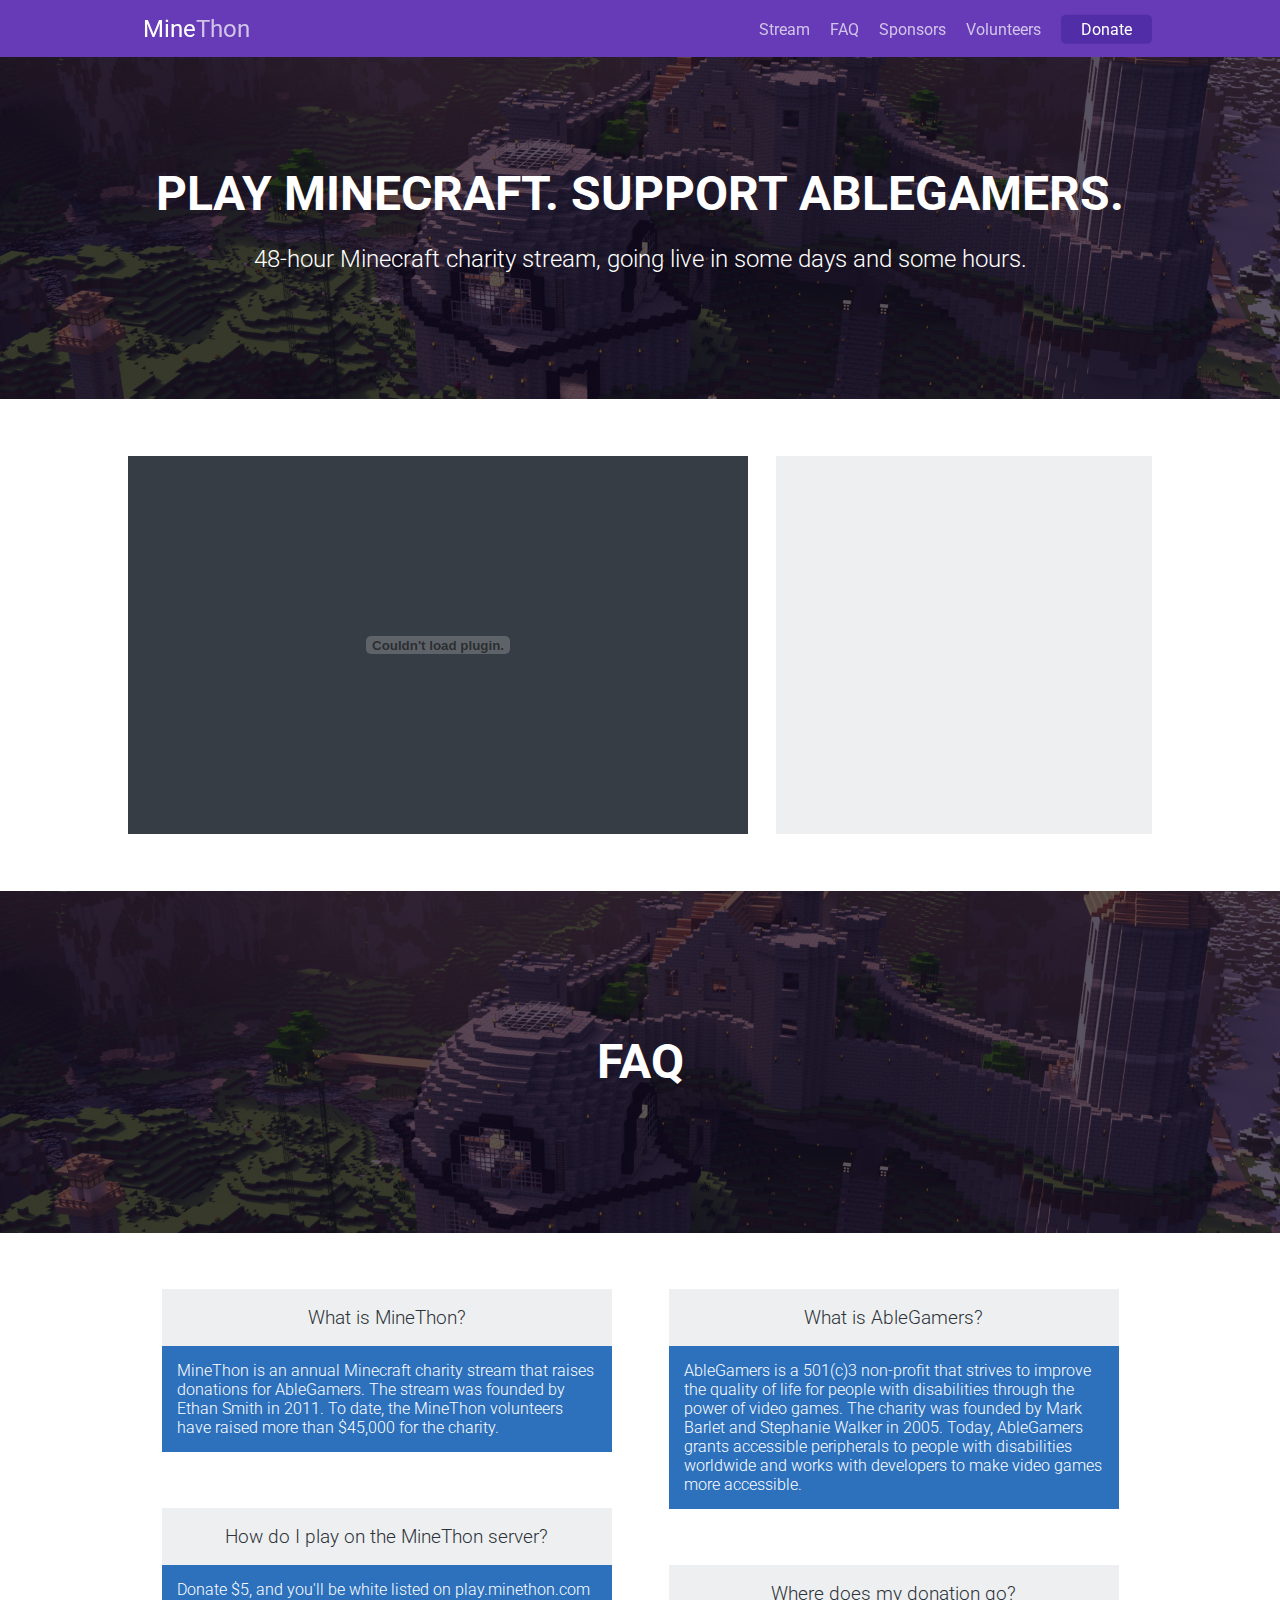
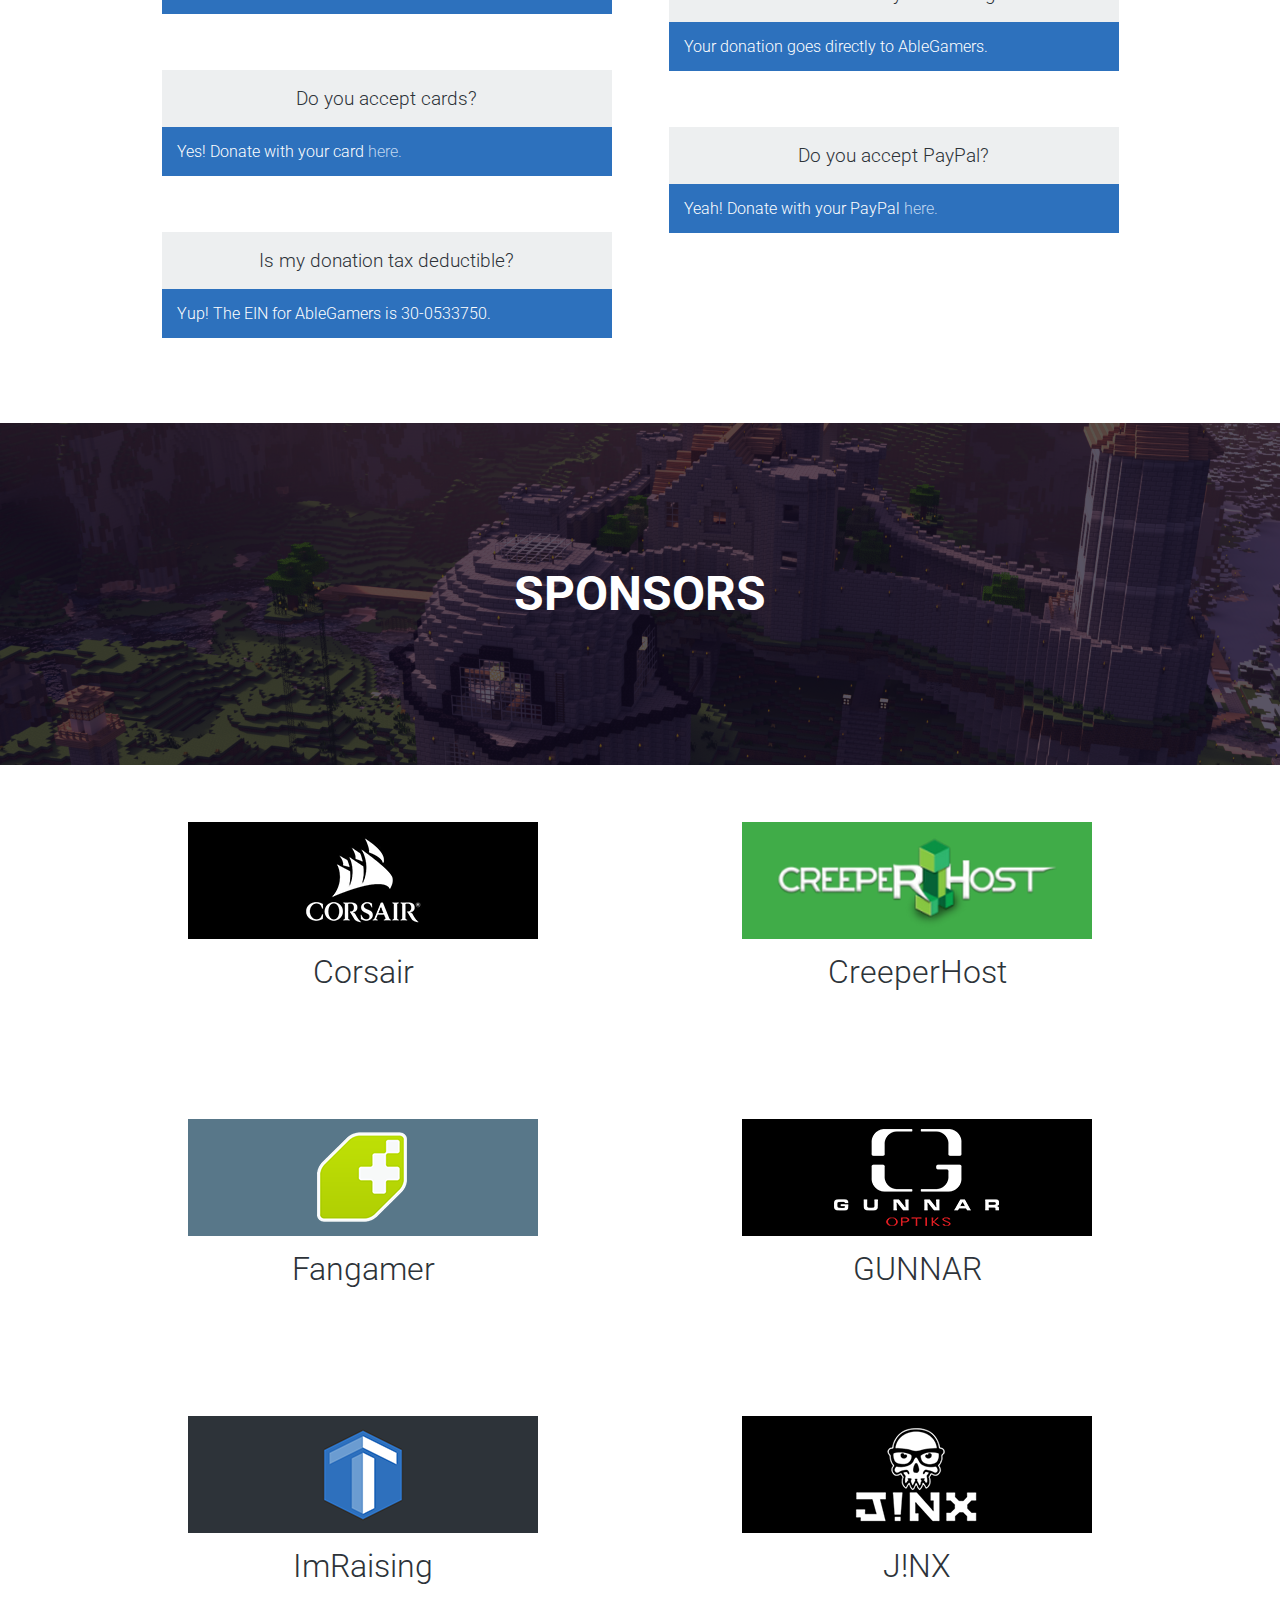
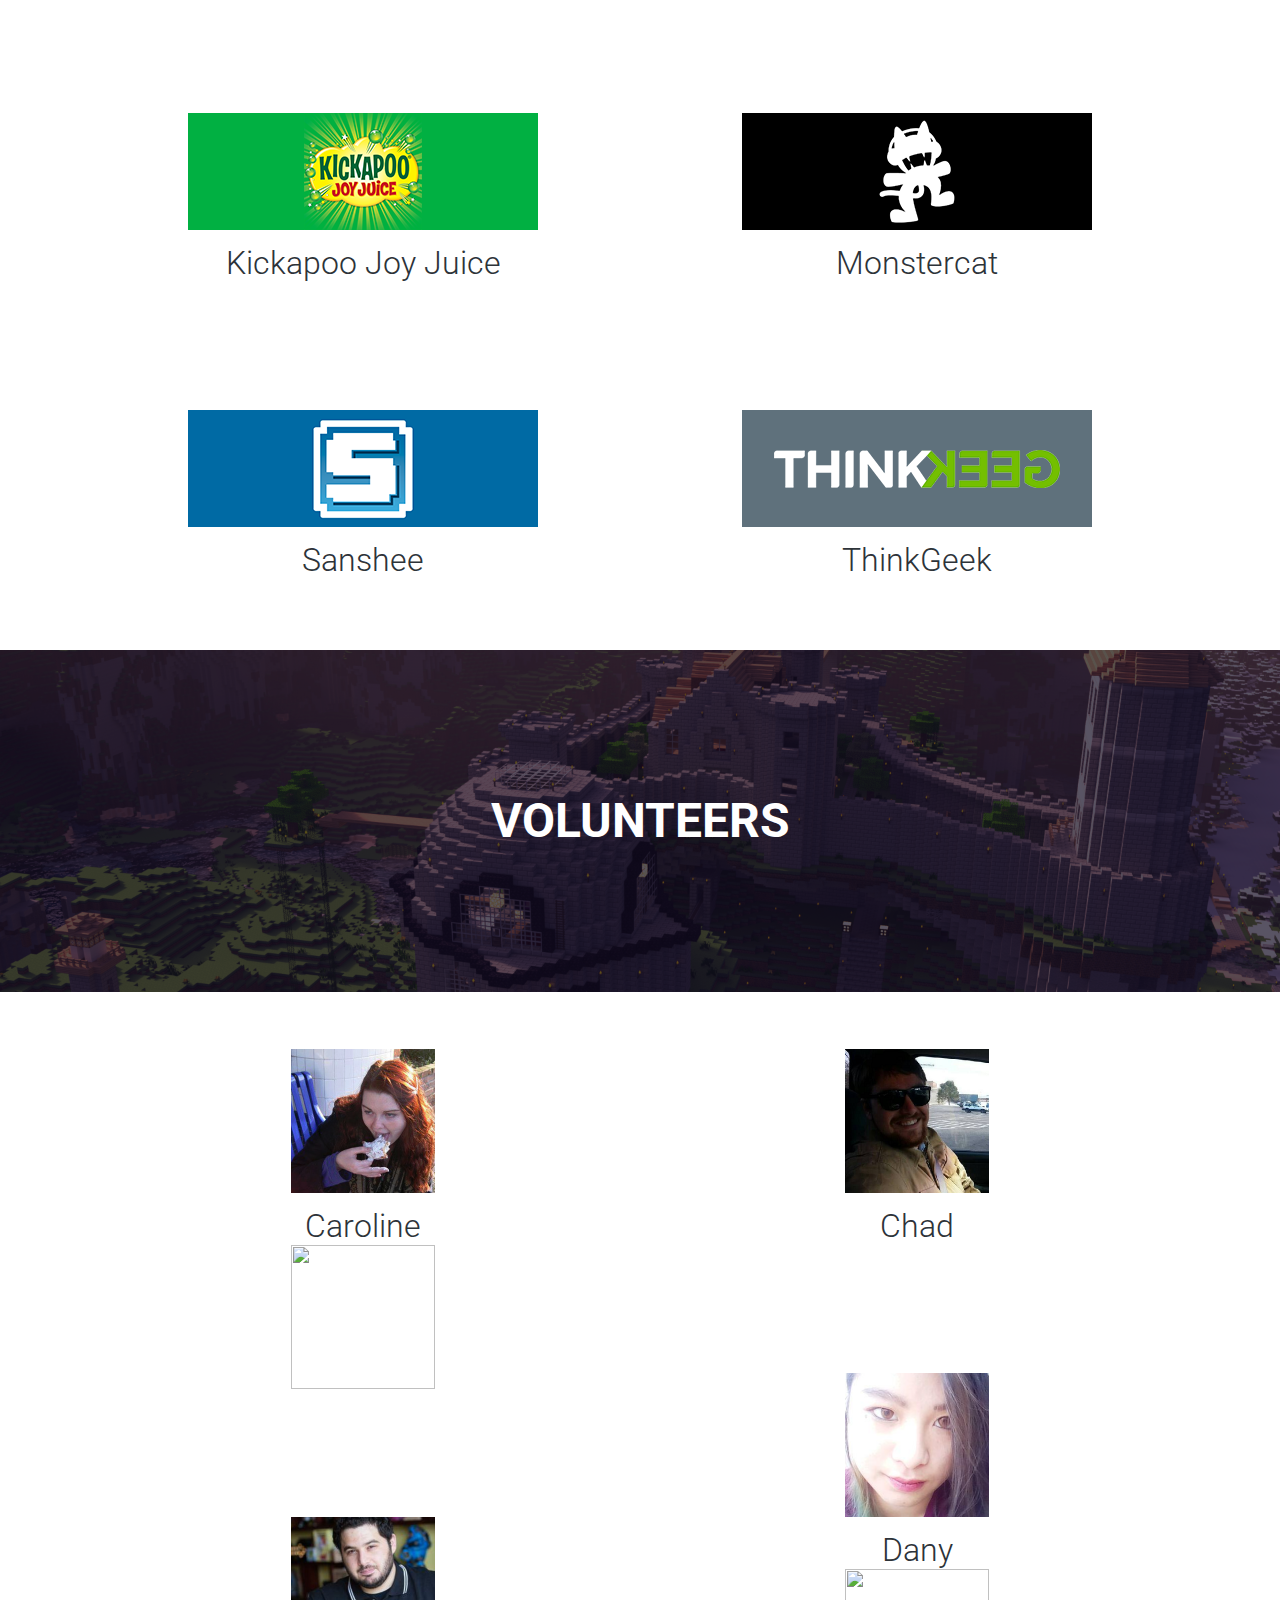
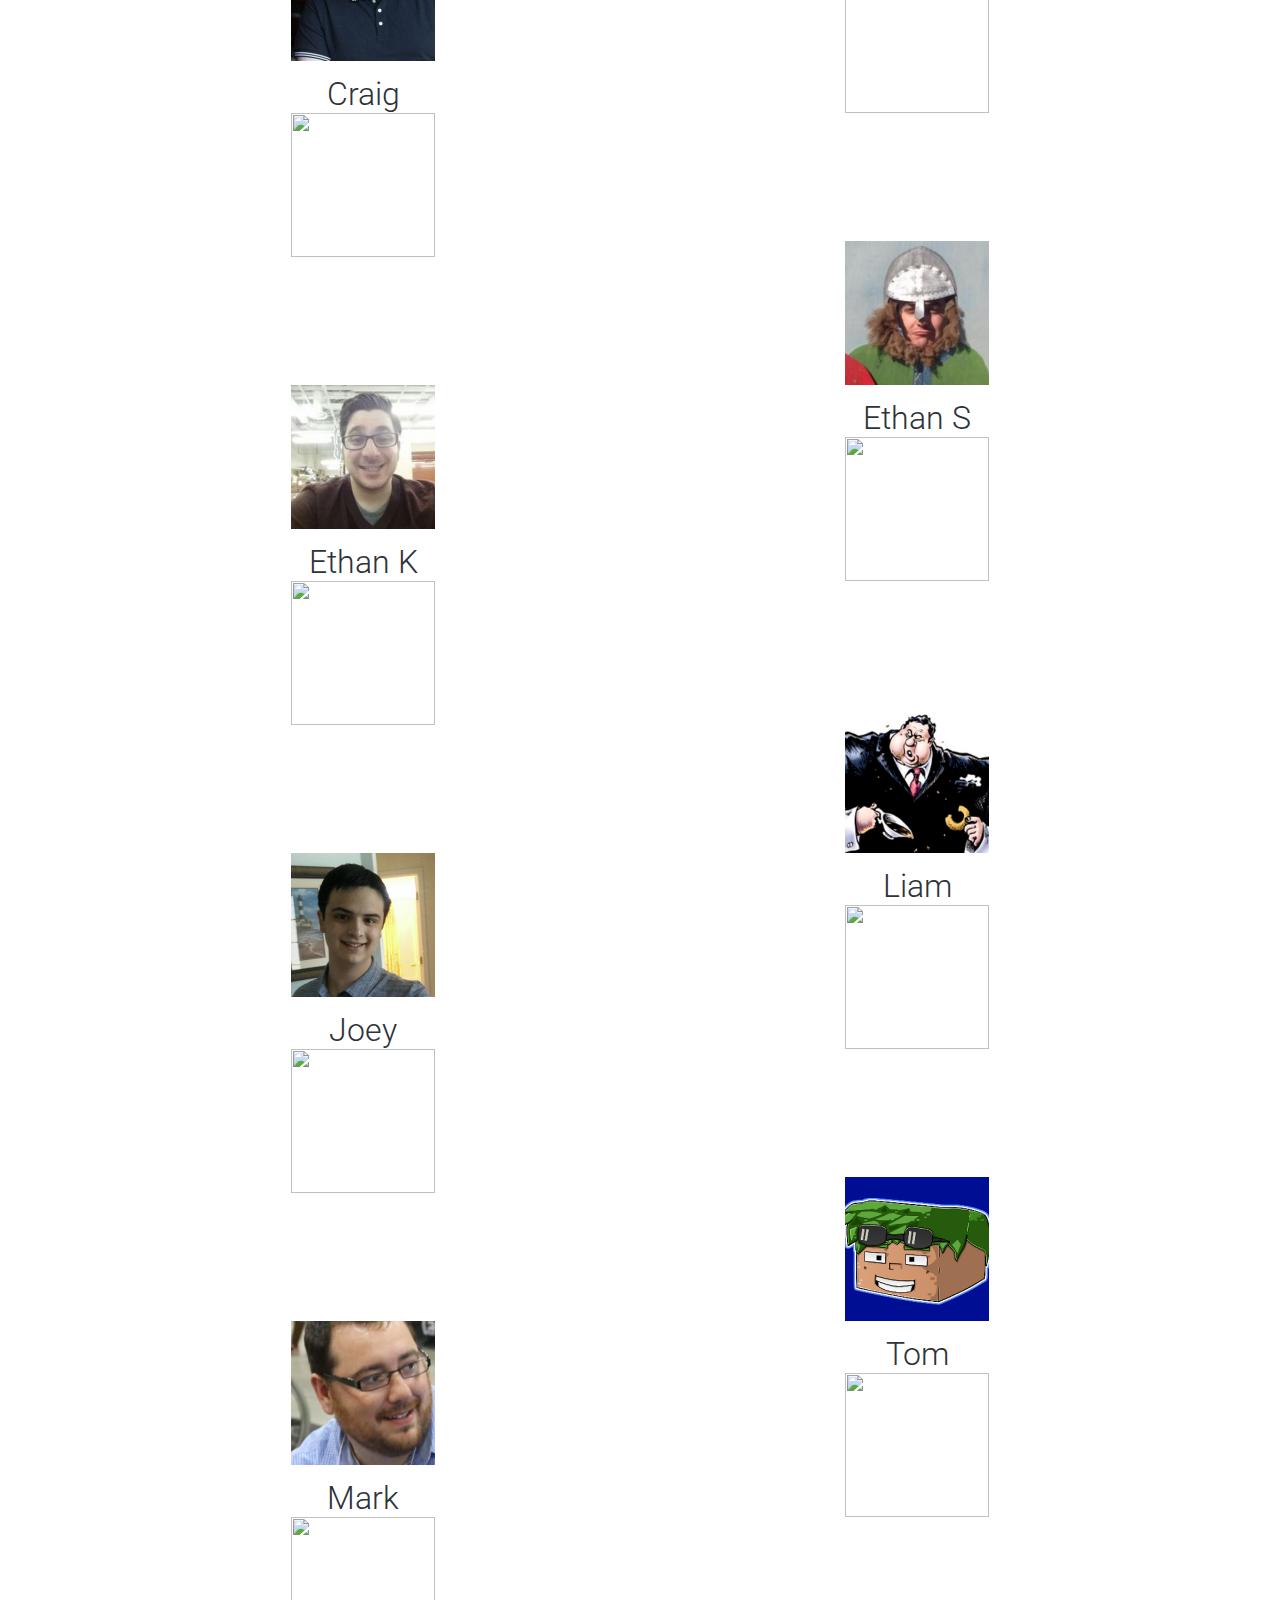
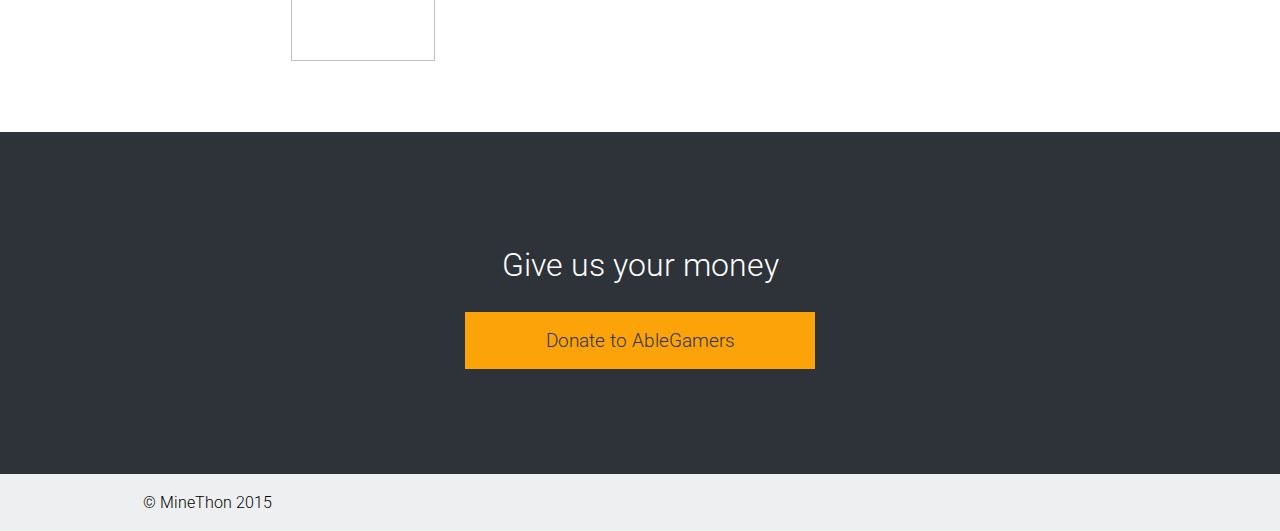
==== commit a61d3725: "Fix nav highlight on mobile?" ====
--- a/main.html
+++ b/main.html
@@ -272,54 +272,54 @@
 				<div id="volunteers">
 					<div id="volunteers-left">
 						<div class="volunteer">
-							<img src="images/volunteers/caroline.png" />
-							<h1>Caroline</h1>
-						</div>
-						
-						<div class="volunteer">
-							<img src="images/volunteers/craigums.png" />
-							<h1>Craig</h1>
-						</div>
-						
-						<div class="volunteer">
-							<img src="images/volunteers/ethank.png" />
-							<h1>Ethan K</h1>
-						</div>
-						
-						<div class="volunteer">
-							<img src="images/volunteers/joey.png" />
-							<h1>Joey</h1>
-						</div>
-						
-						<div class="volunteer">
-							<img src="images/volunteers/mark.png" />
-							<h1>Mark</h1>
+							<img class="photo" src="images/volunteers/caroline.png" />
+							<h1>Caroline <a href="https://twitter.com/JustTheNibb" target=_blank><img class="icon" src="images/twitter.png" /></a></h1>
+						</div>
+						
+						<div class="volunteer">
+							<img class="photo" src="images/volunteers/craigums.png" />
+							<h1>Craig <a href="https://twitter.com/craigums" target=_blank><img class="icon" src="images/twitter.png" /></a></h1>
+						</div>
+						
+						<div class="volunteer">
+							<img class="photo" src="images/volunteers/ethank.png" />
+							<h1>Ethan K <a href="https://twitter.com/ethan_awesome" target=_blank><img class="icon" src="images/twitter.png" /></a></h1>
+						</div>
+						
+						<div class="volunteer">
+							<img class="photo" src="images/volunteers/joey.png" />
+							<h1>Joey <a href="https://twitter.com/Twister915" target=_blank><img class="icon" src="images/twitter.png" /></a></h1>
+						</div>
+						
+						<div class="volunteer">
+							<img class="photo" src="images/volunteers/mark.png" />
+							<h1>Mark <a href="https://twitter.com/markbarlet" target=_blank><img class="icon" src="images/twitter.png" /></a></h1>
 						</div>
 					</div>
 					<div id="volunteers-right">
 						<div class="volunteer">
-							<img src="images/volunteers/chad.png" />
+							<img class="photo" src="images/volunteers/chad.png" />
 							<h1>Chad</h1>
 						</div>
 						
 						<div class="volunteer">
-							<img src="images/volunteers/dany.png">
-							<h1>Dany</h1>
-						</div>
-						
-						<div class="volunteer">
-							<img src="images/volunteers/ethans.png" />
-							<h1>Ethan S</h1>
-						</div>
-						
-						<div class="volunteer">
-							<img src="images/volunteers/liam.png" />
-							<h1>Liam</h1>
-						</div>
-						
-						<div class="volunteer">
-							<img src="images/volunteers/zewlzor.png" />
-							<h1>Tom</h1>
+							<img class="photo" src="images/volunteers/dany.png">
+							<h1>Dany <a href="https://twitter.com/Daneoraptor" target=_blank><img class="icon" src="images/twitter.png" /></a></h1>
+						</div>
+						
+						<div class="volunteer">
+							<img class="photo" src="images/volunteers/ethans.png" />
+							<h1>Ethan S <a href="https://twitter.com/WildManEthan" target=_blank><img class="icon" src="images/twitter.png" /></a></h1>
+						</div>
+						
+						<div class="volunteer">
+							<img class="photo" src="images/volunteers/liam.png" />
+							<h1>Liam <a href="https://twitter.com/ModusOperandi" target=_blank><img class="icon" src="images/twitter.png" /></a></h1>
+						</div>
+						
+						<div class="volunteer">
+							<img class="photo" src="images/volunteers/zewlzor.png" />
+							<h1>Tom <a href="https://twitter.com/Zewlzor" target=_blank><img class="icon" src="images/twitter.png" /></a></h1>
 						</div>
 					</div>
 				</div>
@@ -345,65 +345,10 @@
 		</div>
 		<script>
 		$(document).ready(function() {
-			// Set up collapsing FAQ questions
-			$('#q1h').click(function() {
-				$('#q1').slideToggle();
+			$('.menu-item').bind('touchstart', function(e) {
+				e.preventDefault();
+				$(this).addClass('highlight');
 			});
-			
-			$('#q2h').click(function() {
-				$('#q2').slideToggle();
-			});
-			
-			$('#q3h').click(function() {
-				$('#q3').slideToggle();
-			});
-			
-			$('#q4h').click(function() {
-				$('#q4').slideToggle();
-			});
-			
-			$('#q5h').click(function() {
-				$('#q5').slideToggle();
-			});
-			
-			$('#q6h').click(function() {
-				$('#q6').slideToggle();
-			});
-			
-			$('#q7h').click(function() {
-				$('#q7').slideToggle();
-			});
-			
-			// Set up menu hover actions
-			$("#menu-more").hover(
-				function() {
-					$('.menu-more-items').show();
-				}, 
-				function() {
-					$('.menu-more-items').hide();
-				}
-			);
-			
-			$("#menu-more").click(function() {
-				$('.menu-more-items').toggle();
-			}) 
-			
-			// Set up schedule accordion
-			$('#s1h').click(function() {
-				$('#s1').slideToggle();
-			})
-			
-			$('#s2h').click(function() {
-				$('#s2').slideToggle();
-			})
-			
-			$('#s3h').click(function() {
-				$('#s3').slideToggle();
-			})
-			
-			$('#s4h').click(function() {
-				$('#s4').slideToggle();
-			})
 		});
 		
 		// Initialize smooth scrolling library
